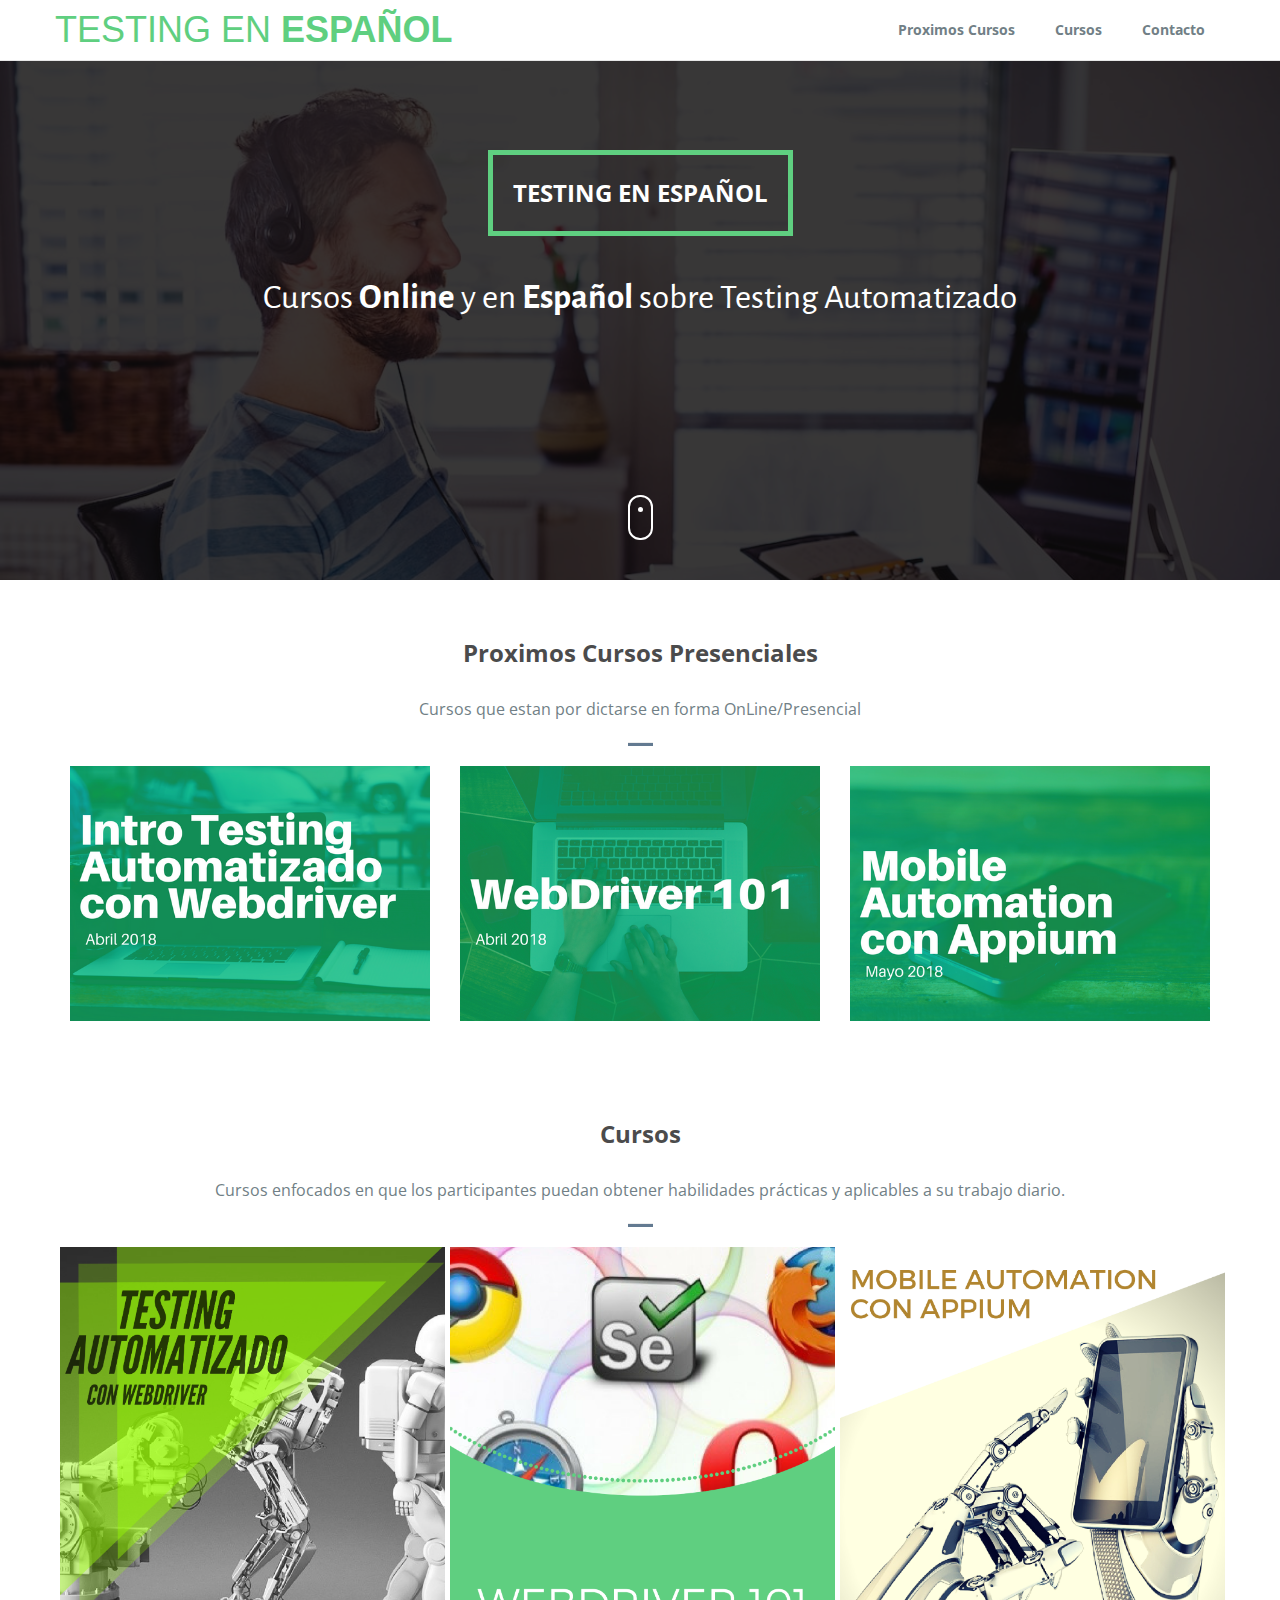
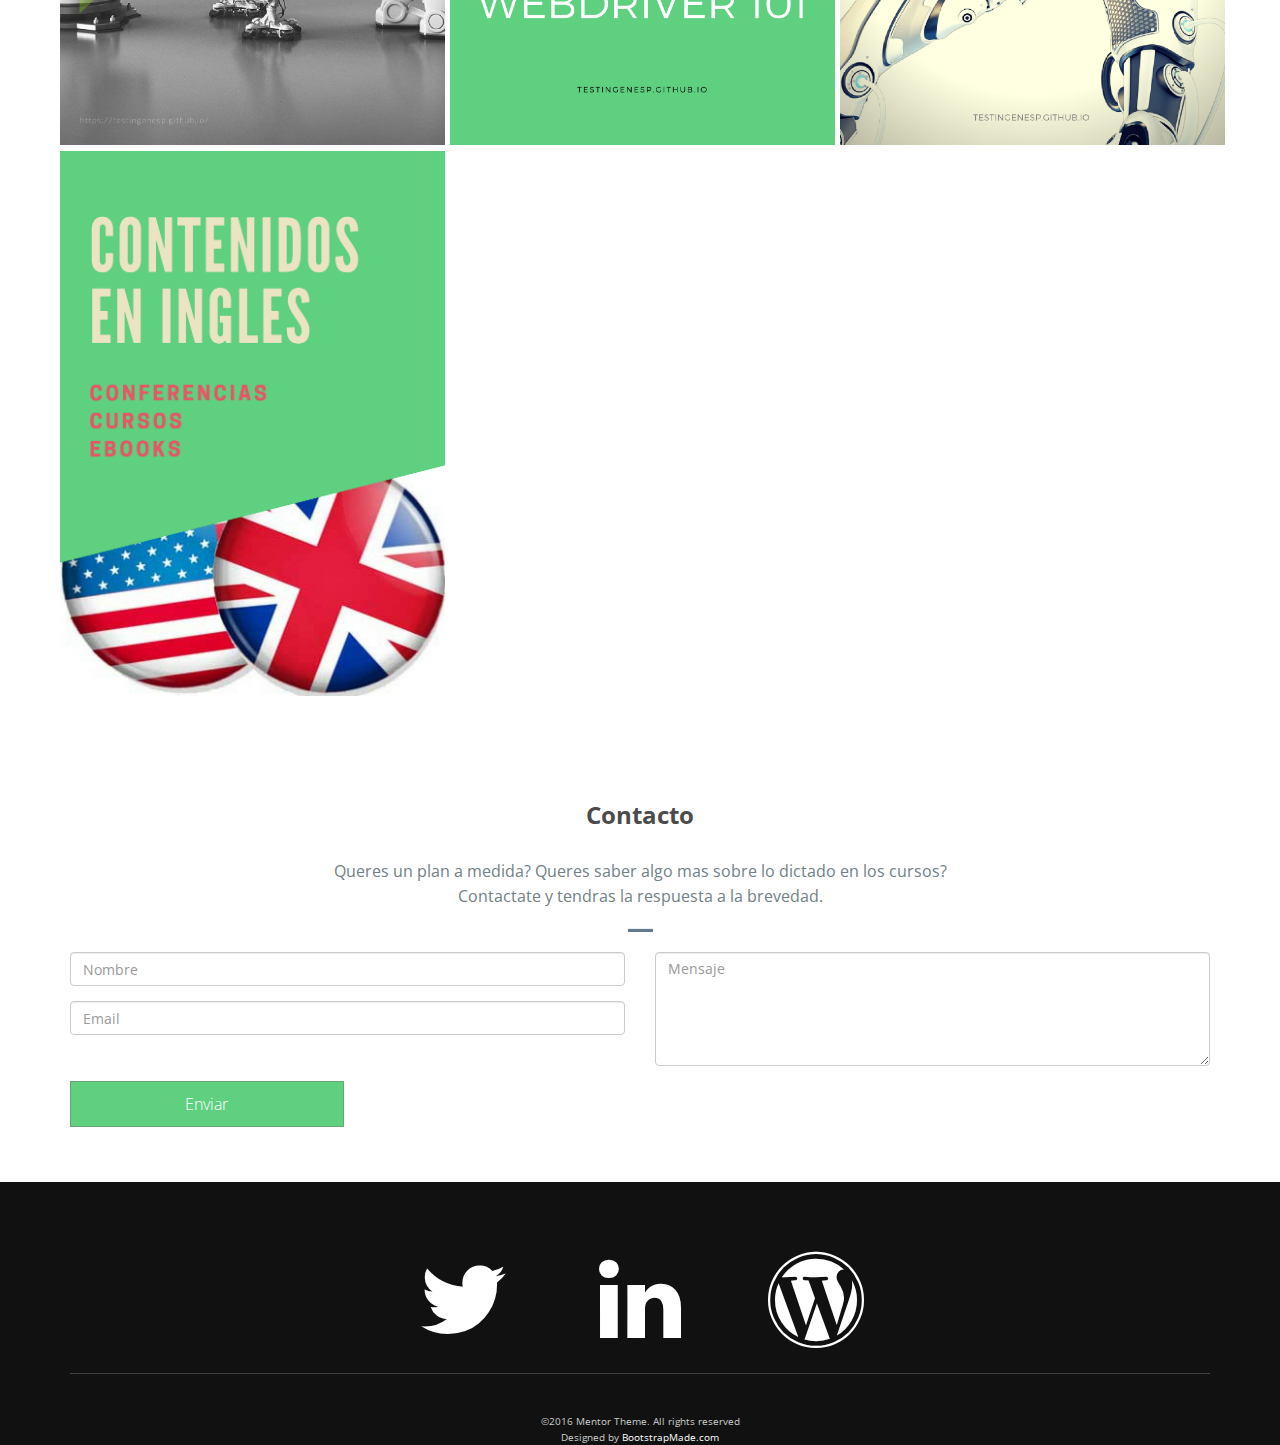
==== index.html @ 6cd5a544 "WebDriver 101 added" ====
<!DOCTYPE html>
<html lang="es">

<head>
  <meta name="google-site-verification" content="mcVKnHAIo16tOdhyBFgtArj7V0JOvT_rJNVkcUyBMS8" />
  <meta charset="utf-8">
  <meta name="viewport" content="width=device-width, initial-scale=1">
  <title>Cursos Testing en Español</title>
  <meta name="description" content="Cursos Testing Automatizado">
  <meta name="keywords" content="automated, testing, automatizado, castellano, webdriver, selenium, java, pyhton, Training, Cursos, tester, software, josepablosarco">

  <link rel="stylesheet" type="text/css" href="https://fonts.googleapis.com/css?family=Open+Sans|Candal|Alegreya+Sans">
  <link rel="stylesheet" type="text/css" href="css/font-awesome.min.css">
  <link rel="stylesheet" type="text/css" href="css/bootstrap.min.css">
  <link rel="stylesheet" type="text/css" href="css/imagehover.min.css">
  <link rel="stylesheet" type="text/css" href="css/style.css">
</head>

<body>
  <!--Navigation bar-->
  <nav class="navbar navbar-default navbar-fixed-top">
    <div class="container">
      <div class="navbar-header">
        <button type="button" class="navbar-toggle" data-toggle="collapse" data-target="#myNavbar">
          <span class="icon-bar"></span>
          <span class="icon-bar"></span>
          <span class="icon-bar"></span>
        </button>
        <a class="navbar-brand" href="index.html"><span>Testing en </span>Español</a>
      </div>
      <div class="collapse navbar-collapse" id="myNavbar">
        <ul class="nav navbar-nav navbar-right">
          <li><a href="#proximos">Proximos Cursos</a></li>
          <li><a href="#cursos">Cursos</a></li>
          <li><a href="#contacto">Contacto</a></li>
        </ul>
      </div>
    </div>
  </nav>
  <!--/ Navigation bar-->
  <!--Banner-->
  <div class="banner">
    <div class="bg-color">
      <div class="container">
        <div class="row">
          <div class="banner-text text-center">
            <div class="text-border">
              <h2 class="text-dec">Testing En Español</h2>
            </div>
            <div class="intro-para text-center quote">
              <p class="big-text">Cursos <b>Online</b> y en <b>Español</b> sobre Testing Automatizado</p>
            </div>
            <a href="#proximos" class="mouse-hover">
              <div class="mouse"></div>
            </a>
          </div>
        </div>
      </div>
    </div>
  </div>
  <!--/ Banner-->
  <!--work-shop-->
  <section id="proximos" class="section-padding">
    <div class="container">
      <div class="row">
        <div class="header-section text-center">
          <h2>Proximos Cursos Presenciales</h2>
          <p>Cursos que estan por dictarse en forma OnLine/Presencial</p>
          <hr class="bottom-line">
        </div>
        <div class="col-md-4 col-sm-6">
            <a href="introduccionTestingAutomatizado.html"><img width="100%" height="100%" src="img/CardIntroduccionTestingAutomatizado.png"></a>
        </div>        
		<div class="col-md-4 col-sm-6">
            <a href="WebDriver101.html"><img width="100%" height="100%" src="img/CardWebDriver101.png"></a>
        </div>        
		<div class="col-md-4 col-sm-6">
            <a href="MobileTesting.html"><img width="100%" height="100%" src="img/CardMobileTesting.png"></a>
        </div>
      </div>
    </div>
  </section>
  <!--/ work-shop-->
  <!--Courses-->
  <section id="cursos" class="section-padding">
    <div class="container">
      <div class="row">
        <div class="header-section text-center">
          <h2>Cursos</h2>
          <p>Cursos enfocados en que los participantes puedan obtener habilidades prácticas y aplicables a su trabajo diario.</p>
          <hr class="bottom-line">
        </div>
      </div>
    </div>
    <div class="container">
      <div class="row">
        <div class="col-md-4 col-sm-6 padleft-right">
          <figure class="imghvr-fold-up">
            <img src="img/IntroTesting.png" class="img-responsive">
            <figcaption>
              <h3>Introduccion Testing Automatizado</h3>
              <p>El curso se centra en aprender los distintos aspectos del testing automatizado.
                <br>Conceptos teóricos, necesarios para entender como y porque aplicarlo.
                <br>Conceptos practicos como aplicar Selenium WebDriver como herramienta de Testing automatizado 
				y poder realizar nuestros primeros tests en Java y Python.</p>
            </figcaption>
            <a href="introduccionTestingAutomatizado.html"></a>
          </figure>
        </div>
        <div class="col-md-4 col-sm-6 padleft-right">
          <figure class="imghvr-fold-up">
            <img src="img/WebDriver101.png" class="img-responsive">
            <figcaption>
              <h3>WebDriver 101</h3>
              <p>Aprende como funciona WebDriver para pruebas automatizadas dentro del proceso de desarrollo de software.<br> 
				Vamos desde lo mas basico como escribir pruebas automatizadas en Selenium WebDriver, incluyendo la localizacion de elementos, la interaccion con ellos y como 
				realizar validaciones. Hasta estrategias avanzadas de localizacion de elementos, armado de un framework e integracion de nuestras pruebas 
				en un modelo de Integracion continua con Jenkins.<br> Aprende a correr las pruebas en tu local y en Saucelabs.<br> Todo en lenguaje Java y Python!</p>
            </figcaption>
            <a href="WebDriver101.html"></a>
          </figure>
        </div>
        <div class="col-md-4 col-sm-6 padleft-right">
          <figure class="imghvr-fold-up">
            <img src="img/MobileTesting.png" class="img-responsive">
            <figcaption>
              <h3>Mobile Automation Con Appium</h3>
              <p>En este curso vas a aprender a utilizar Appium para pruebas automatizadas sobre dispositivos mobiles.<br> 
				<br>Desde aprender a inspeccionar e interactuar con la aplicación, 
				hasta escribir tu primer script de Appium para ejecútarlo localmente y en Sauce Labs.<br> 
				El curso incluye la creacion de un framework basico con Appium y entender cómo funciona Appium para hacer que las pruebas multiplataforma sean manejables y fáciles de llevar a cabo. 
				<br>Todo el curso es en Java.</p>
            </figcaption>
            <a href="MobileTesting.html"></a>
          </figure>
        </div>

        <div class="col-md-4 col-sm-6 padleft-right">
          <figure class="imghvr-fold-up">
            <img src="img/ContenidosEnIngles.png" class="img-responsive">
            <figcaption>
              <h3>Contenidos en Ingles</h3>
              <p>Contenido de conferencias pagas como Automation Guild a precios reducidos. <br>Cursos pagos en Ingles a Precios reducidos. <br>eBooks a precios reducidos. <br><br>Todo ese contenido en Ingles para el cual no te alcanza el dinero, conseguilo aca mas barato.</p>
            </figcaption>
            <a href="#"></a>
          </figure>
        </div>

      </div>
    </div>
  </section>
  <!--/ Courses-->
  <!--Contact-->
  <section id="contacto" class="section-padding">
    <div class="container">
      <div class="row">
        <div class="header-section text-center">
          <h2>Contacto</h2>
          <p>Queres un plan a medida? Queres saber algo mas sobre lo dictado en los cursos?
            <br> Contactate y tendras la respuesta a la brevedad.</p>
          <hr class="bottom-line">
        </div>
        <div id="sendmessage">Your message has been sent. Thank you!</div>
        <div id="errormessage"></div>
            <form method="post" action="https://formspree.io/testingenesp+landing@gmail.com" role="form" class="contactForm">
                <div class="col-md-6 col-sm-6 col-xs-12 left">
                    <div class="form-group">
                        <input type="text" name="name" class="form-control form" id="name" placeholder="Nombre"
                               data-rule="minlen:4" data-msg="Por favor, ingrese al menos 4 caracteres."/>
                        <div class="validation"></div>
                    </div>
                    <div class="form-group">
                        <input type="email" class="form-control" name="_replyto" id="email" placeholder="Email"
                               data-rule="email" data-msg="Por favor, ingrese un email valido. "/>
                        <div class="validation"></div>
                    </div>
                </div>
                <div class="col-md-6 col-sm-6 col-xs-12 right">
                    <div class="form-group">
                        <textarea class="form-control" name="mensaje" rows="5" data-rule="required"
                                  data-msg="Por favor, ingrese su consulta." placeholder="Mensaje"></textarea>
                        <div class="validation"></div>
                    </div>
                </div>
				<input type="hidden" name="_next" value="https://testingenesp.github.io/" />
                <div class="col-xs-12">
                    <!-- Button -->
                    <button type="submit" id="submit" name="submit" value="Send"
                            class="form contact-form-button light-form-button oswald light">Enviar
                    </button>
                </div>
            </form>
      </div>
    </div>
  </section>
  <!--/ Contact-->
  <!--Footer-->
  <footer id="footer" class="footer">
    <div class="container text-center">
      <!-- End newsletter-form -->
      <ul class="social-links">
        <li><a href="https://twitter.com/TestingEnEspa"><i class="fa fa-twitter fa-fw fa-3x"></i></a></li>
        <li><a href="https://www.linkedin.com/in/josepablosarco/"><i class="fa fa-linkedin fa-fw fa-3x"></i></a></li>
        <li><a href="https://josepablosarco.wordpress.com"><i class="fa fa-wordpress fa-fw fa-3x"></i></a></li>
      </ul>
      ©2016 Mentor Theme. All rights reserved
      <div class="credits">
        Designed by <a href="https://bootstrapmade.com/">BootstrapMade.com</a>
      </div>
    </div>
  </footer>
  <!--/ Footer-->

  <script src="js/jquery.min.js"></script>
  <script src="js/jquery.easing.min.js"></script>
  <script src="js/bootstrap.min.js"></script>
  <script src="js/custom.js"></script>
  <script src="contactform/contactform.js"></script>
  <script type="text/javascript">var submitted=false;</script>
  <script type="text/javascript">
$('#gform').on('submit', function(e) {
  $('#gform *').fadeOut(2000);
  $('#gform').prepend('Mensaje Enviado con Exito!');
  });
</script>

</body>

</html>
---- css/imagehover.min.css ----
/*
 * ImageHover.css - http://www.imagehover.io
 */
 [class*=' imghvr-'],[class^=imghvr-]{position:relative;display:inline-block;margin:0;max-width:100%;background-color:#2266a5;color:#fff;overflow:hidden;-webkit-backface-visibility:hidden;backface-visibility:hidden;-moz-osx-font-smoothing:grayscale;-webkit-transform:translateZ(0);transform:translateZ(0)}[class*=' imghvr-']>img,[class^=imghvr-]>img{vertical-align:top;max-width:100%}[class*=' imghvr-'] figcaption,[class^=imghvr-] figcaption{background-color:#135796;padding:30px;position:absolute;top:0;bottom:0;left:0;right:0;color:#fff}[class*=' imghvr-'] figcaption h1,[class*=' imghvr-'] figcaption h2,[class*=' imghvr-'] figcaption h3,[class*=' imghvr-'] figcaption h4,[class*=' imghvr-'] figcaption h5,[class*=' imghvr-'] figcaption h6,[class^=imghvr-] figcaption h1,[class^=imghvr-] figcaption h2,[class^=imghvr-] figcaption h3,[class^=imghvr-] figcaption h4,[class^=imghvr-] figcaption h5,[class^=imghvr-] figcaption h6{color:#fff}[class*=' imghvr-'] a,[class^=imghvr-] a{position:absolute;top:0;bottom:0;left:0;right:0;z-index:1}[class*=' imghvr-'],[class*=' imghvr-'] *,[class*=' imghvr-'] :after,[class*=' imghvr-'] :before,[class*=' imghvr-']:after,[class*=' imghvr-']:before,[class^=imghvr-],[class^=imghvr-] *,[class^=imghvr-] :after,[class^=imghvr-] :before,[class^=imghvr-]:after,[class^=imghvr-]:before{-webkit-box-sizing:border-box;box-sizing:border-box;-webkit-transition:all .35s ease;transition:all .35s ease}[class*=' imghvr-fade'] figcaption,[class*=' imghvr-fade']:hover>img,[class^=imghvr-fade] figcaption,[class^=imghvr-fade]:hover>img{opacity:0}[class*=' imghvr-fade']:hover figcaption,[class^=imghvr-fade]:hover figcaption{opacity:1}[class*=' imghvr-fade']:hover figcaption,[class*=' imghvr-fade']:hover>img,[class^=imghvr-fade]:hover figcaption,[class^=imghvr-fade]:hover>img{-webkit-transform:translate(0,0);transform:translate(0,0)}.imghvr-fade-in-up figcaption{-webkit-transform:translate(0,15%);transform:translate(0,15%)}.imghvr-fade-in-down figcaption{-webkit-transform:translate(0,-15%);transform:translate(0,-15%)}.imghvr-fade-in-left figcaption{-webkit-transform:translate(-15%,0);transform:translate(-15%,0)}.imghvr-fade-in-right figcaption{-webkit-transform:translate(15%,0);transform:translate(15%,0)}[class*=' imghvr-push-']:hover figcaption,[class^=imghvr-push-]:hover figcaption{-webkit-transform:translate(0,0);transform:translate(0,0)}.imghvr-push-up figcaption{-webkit-transform:translateY(100%);transform:translateY(100%)}.imghvr-push-down figcaption,.imghvr-push-up:hover>img{-webkit-transform:translateY(-100%);transform:translateY(-100%)}.imghvr-push-down:hover>img{-webkit-transform:translateY(100%);transform:translateY(100%)}.imghvr-push-left figcaption{-webkit-transform:translateX(100%);transform:translateX(100%)}.imghvr-push-left:hover>img,.imghvr-push-right figcaption{-webkit-transform:translateX(-100%);transform:translateX(-100%)}.imghvr-push-right:hover>img{-webkit-transform:translateX(100%);transform:translateX(100%)}[class*=' imghvr-slide-']:hover figcaption,[class^=imghvr-slide-]:hover figcaption{-webkit-transform:translate(0,0);transform:translate(0,0)}.imghvr-slide-up figcaption{-webkit-transform:translateY(100%);transform:translateY(100%)}.imghvr-slide-down figcaption{-webkit-transform:translateY(-100%);transform:translateY(-100%)}.imghvr-slide-left figcaption{-webkit-transform:translateX(100%);transform:translateX(100%)}.imghvr-slide-right figcaption{-webkit-transform:translateX(-100%);transform:translateX(-100%)}.imghvr-slide-top-left figcaption{-webkit-transform:translate(-100%,-100%);transform:translate(-100%,-100%)}.imghvr-slide-top-right figcaption{-webkit-transform:translate(100%,-100%);transform:translate(100%,-100%)}.imghvr-slide-bottom-left figcaption{-webkit-transform:translate(-100%,100%);transform:translate(-100%,100%)}.imghvr-slide-bottom-right figcaption{-webkit-transform:translate(100%,100%);transform:translate(100%,100%)}[class*=' imghvr-reveal-']:before,[class^=imghvr-reveal-]:before{position:absolute;top:0;bottom:0;left:0;right:0;content:'';background-color:#135796}[class*=' imghvr-reveal-'] figcaption,[class^=imghvr-reveal-] figcaption{opacity:0}[class*=' imghvr-reveal-']:hover:before,[class^=imghvr-reveal-]:hover:before{-webkit-transform:translate(0,0);transform:translate(0,0)}[class*=' imghvr-reveal-']:hover figcaption,[class^=imghvr-reveal-]:hover figcaption{opacity:1;-webkit-transition-delay:.21s;transition-delay:.21s}.imghvr-reveal-up:before{-webkit-transform:translateY(100%);transform:translateY(100%)}.imghvr-reveal-down:before{-webkit-transform:translateY(-100%);transform:translateY(-100%)}.imghvr-reveal-left:before{-webkit-transform:translateX(100%);transform:translateX(100%)}.imghvr-reveal-right:before{-webkit-transform:translateX(-100%);transform:translateX(-100%)}.imghvr-reveal-top-left:before{-webkit-transform:translate(-100%,-100%);transform:translate(-100%,-100%)}.imghvr-reveal-top-right:before{-webkit-transform:translate(100%,-100%);transform:translate(100%,-100%)}.imghvr-reveal-bottom-left:before{-webkit-transform:translate(-100%,100%);transform:translate(-100%,100%)}.imghvr-reveal-bottom-right:before{-webkit-transform:translate(100%,100%);transform:translate(100%,100%)}[class*=' imghvr-hinge-'],[class^=imghvr-hinge-]{-webkit-perspective:50em;perspective:50em}[class*=' imghvr-hinge-'] figcaption,[class^=imghvr-hinge-] figcaption{opacity:0;z-index:1}[class*=' imghvr-hinge-']:hover img,[class^=imghvr-hinge-]:hover img{opacity:0}[class*=' imghvr-hinge-']:hover figcaption,[class^=imghvr-hinge-]:hover figcaption{opacity:1;-webkit-transition-delay:.21s;transition-delay:.21s}.imghvr-hinge-up img{-webkit-transform-origin:50% 0;-ms-transform-origin:50% 0;transform-origin:50% 0}.imghvr-hinge-up figcaption{-webkit-transform:rotateX(90deg);transform:rotateX(90deg);-webkit-transform-origin:50% 100%;-ms-transform-origin:50% 100%;transform-origin:50% 100%}.imghvr-hinge-up:hover>img{-webkit-transform:rotateX(-90deg);transform:rotateX(-90deg)}.imghvr-hinge-up:hover figcaption{-webkit-transform:rotateX(0);transform:rotateX(0)}.imghvr-hinge-down img{-webkit-transform-origin:50% 100%;-ms-transform-origin:50% 100%;transform-origin:50% 100%}.imghvr-hinge-down figcaption{-webkit-transform:rotateX(-90deg);transform:rotateX(-90deg);-webkit-transform-origin:50% -50%;-ms-transform-origin:50% -50%;transform-origin:50% -50%}.imghvr-hinge-down:hover>img{-webkit-transform:rotateX(90deg);transform:rotateX(90deg);opacity:0}.imghvr-hinge-down:hover figcaption{-webkit-transform:rotateX(0);transform:rotateX(0)}.imghvr-hinge-left img{-webkit-transform-origin:0 50%;-ms-transform-origin:0 50%;transform-origin:0 50%}.imghvr-hinge-left figcaption{-webkit-transform:rotateY(-90deg);transform:rotateY(-90deg);-webkit-transform-origin:100% 50%;-ms-transform-origin:100% 50%;transform-origin:100% 50%}.imghvr-hinge-left:hover>img{-webkit-transform:rotateY(90deg);transform:rotateY(90deg)}.imghvr-hinge-left:hover figcaption{-webkit-transform:rotateY(0);transform:rotateY(0)}.imghvr-hinge-right img{-webkit-transform-origin:100% 50%;-ms-transform-origin:100% 50%;transform-origin:100% 50%}.imghvr-hinge-right figcaption{-webkit-transform:rotateY(90deg);transform:rotateY(90deg);-webkit-transform-origin:0 50%;-ms-transform-origin:0 50%;transform-origin:0 50%}.imghvr-hinge-right:hover>img{-webkit-transform:rotateY(-90deg);transform:rotateY(-90deg)}.imghvr-hinge-right:hover figcaption{-webkit-transform:rotateY(0);transform:rotateY(0)}[class*=' imghvr-flip-'],[class^=imghvr-flip-]{-webkit-perspective:50em;perspective:50em}[class*=' imghvr-flip-'] img,[class^=imghvr-flip-] img{backface-visibility:hidden}[class*=' imghvr-flip-'] figcaption,[class*=' imghvr-flip-']:hover>img,[class^=imghvr-flip-] figcaption,[class^=imghvr-flip-]:hover>img{opacity:0}[class*=' imghvr-flip-']:hover figcaption,[class^=imghvr-flip-]:hover figcaption{opacity:1;-webkit-transition-delay:.13999999999999999s;transition-delay:.13999999999999999s}.imghvr-flip-horiz figcaption{-webkit-transform:rotateX(90deg);transform:rotateX(90deg);-webkit-transform-origin:0 50%;-ms-transform-origin:0 50%;transform-origin:0 50%}.imghvr-flip-horiz:hover img{-webkit-transform:rotateX(-180deg);transform:rotateX(-180deg)}.imghvr-flip-horiz:hover figcaption{-webkit-transform:rotateX(0);transform:rotateX(0)}.imghvr-flip-vert figcaption{-webkit-transform:rotateY(90deg);transform:rotateY(90deg);-webkit-transform-origin:50% 0;-ms-transform-origin:50% 0;transform-origin:50% 0}.imghvr-flip-vert:hover>img{-webkit-transform:rotateY(-180deg);transform:rotateY(-180deg)}.imghvr-flip-vert:hover figcaption{-webkit-transform:rotateY(0);transform:rotateY(0)}.imghvr-flip-diag-1 figcaption{-webkit-transform:rotate3d(1,-1,0,100deg);transform:rotate3d(1,-1,0,100deg)}.imghvr-flip-diag-1:hover>img{-webkit-transform:rotate3d(-1,1,0,100deg);transform:rotate3d(-1,1,0,100deg)}.imghvr-flip-diag-1:hover figcaption{-webkit-transform:rotate3d(0,0,0,0deg);transform:rotate3d(0,0,0,0deg)}.imghvr-flip-diag-2 figcaption{-webkit-transform:rotate3d(1,1,0,100deg);transform:rotate3d(1,1,0,100deg)}.imghvr-flip-diag-2:hover>img{-webkit-transform:rotate3d(-1,-1,0,100deg);transform:rotate3d(-1,-1,0,100deg)}.imghvr-flip-diag-2:hover figcaption{-webkit-transform:rotate3d(0,0,0,0deg);transform:rotate3d(0,0,0,0deg)}[class*=' imghvr-shutter-out-']:before,[class^=imghvr-shutter-out-]:before{background:#135796;position:absolute;content:'';-webkit-transition-delay:105ms;transition-delay:105ms}[class*=' imghvr-shutter-out-'] figcaption,[class^=imghvr-shutter-out-] figcaption{opacity:0;-webkit-transition-delay:0s;transition-delay:0s}[class*=' imghvr-shutter-out-']:hover:before,[class^=imghvr-shutter-out-]:hover:before{-webkit-transition-delay:0s;transition-delay:0s}[class*=' imghvr-shutter-out-']:hover figcaption,[class^=imghvr-shutter-out-]:hover figcaption{opacity:1;-webkit-transition-delay:105ms;transition-delay:105ms}.imghvr-shutter-out-horiz:before{left:50%;right:50%;top:0;bottom:0}.imghvr-shutter-out-horiz:hover:before{left:0;right:0}.imghvr-shutter-out-vert:before{top:50%;bottom:50%;left:0;right:0}.imghvr-shutter-out-vert:hover:before{top:0;bottom:0}.imghvr-shutter-out-diag-1:before{top:50%;bottom:50%;left:-35%;right:-35%;-webkit-transform:rotate(45deg);transform:rotate(45deg)}.imghvr-shutter-out-diag-1:hover:before{top:-35%;bottom:-35%}.imghvr-shutter-out-diag-2:before{top:50%;bottom:50%;left:-35%;right:-35%;-webkit-transform:rotate(-45deg);transform:rotate(-45deg)}.imghvr-shutter-out-diag-2:hover:before{top:-35%;bottom:-35%}[class*=' imghvr-shutter-in-']:after,[class*=' imghvr-shutter-in-']:before,[class^=imghvr-shutter-in-]:after,[class^=imghvr-shutter-in-]:before{background:#135796;position:absolute;content:''}[class*=' imghvr-shutter-in-']:after,[class^=imghvr-shutter-in-]:after{top:0;left:0}[class*=' imghvr-shutter-in-']:before,[class^=imghvr-shutter-in-]:before{right:0;bottom:0}[class*=' imghvr-shutter-in-'] figcaption,[class^=imghvr-shutter-in-] figcaption{opacity:0;z-index:1}[class*=' imghvr-shutter-in-']:hover figcaption,[class^=imghvr-shutter-in-]:hover figcaption{opacity:1;-webkit-transition-delay:.21s;transition-delay:.21s}.imghvr-shutter-in-horiz:after,.imghvr-shutter-in-horiz:before{width:0;height:100%}.imghvr-shutter-in-horiz:hover:after,.imghvr-shutter-in-horiz:hover:before{width:50%}.imghvr-shutter-in-vert:after,.imghvr-shutter-in-vert:before{height:0;width:100%}.imghvr-shutter-in-vert:hover:after,.imghvr-shutter-in-vert:hover:before{height:50%}.imghvr-shutter-in-out-horiz:after,.imghvr-shutter-in-out-horiz:before{width:0;height:100%}.imghvr-shutter-in-out-horiz:hover:after,.imghvr-shutter-in-out-horiz:hover:before{width:100%;opacity:.75}.imghvr-shutter-in-out-vert:after,.imghvr-shutter-in-out-vert:before{height:0;width:100%}.imghvr-shutter-in-out-vert:hover:after,.imghvr-shutter-in-out-vert:hover:before{height:100%;opacity:.75}.imghvr-shutter-in-out-diag-1:after,.imghvr-shutter-in-out-diag-1:before{width:200%;height:200%;-webkit-transition:all .6s ease;transition:all .6s ease;opacity:.75}.imghvr-shutter-in-out-diag-1:after{-webkit-transform:skew(-45deg) translateX(-150%);transform:skew(-45deg) translateX(-150%)}.imghvr-shutter-in-out-diag-1:before{-webkit-transform:skew(-45deg) translateX(150%);transform:skew(-45deg) translateX(150%)}.imghvr-shutter-in-out-diag-1:hover:after{-webkit-transform:skew(-45deg) translateX(-50%);transform:skew(-45deg) translateX(-50%)}.imghvr-shutter-in-out-diag-1:hover:before{-webkit-transform:skew(-45deg) translateX(50%);transform:skew(-45deg) translateX(50%)}.imghvr-shutter-in-out-diag-2:after,.imghvr-shutter-in-out-diag-2:before{width:200%;height:200%;-webkit-transition:all .6s ease;transition:all .6s ease;opacity:.75}.imghvr-shutter-in-out-diag-2:after{-webkit-transform:skew(45deg) translateX(-100%);transform:skew(45deg) translateX(-100%)}.imghvr-shutter-in-out-diag-2:before{-webkit-transform:skew(45deg) translateX(100%);transform:skew(45deg) translateX(100%)}.imghvr-shutter-in-out-diag-2:hover:after,.imghvr-shutter-in-out-diag-2:hover:before{-webkit-transform:skew(45deg) translateX(0);transform:skew(45deg) translateX(0)}[class*=' imghvr-fold'],[class^=imghvr-fold]{-webkit-perspective:50em;perspective:50em}[class*=' imghvr-fold'] img,[class^=imghvr-fold] img{-webkit-transform-origin:50% 0;-ms-transform-origin:50% 0;transform-origin:50% 0}[class*=' imghvr-fold'] figcaption,[class^=imghvr-fold] figcaption{z-index:1;opacity:0}[class*=' imghvr-fold']:hover>img,[class^=imghvr-fold]:hover>img{opacity:0;-webkit-transition-delay:0;transition-delay:0}[class*=' imghvr-fold']:hover figcaption,[class^=imghvr-fold]:hover figcaption{-webkit-transform:rotateX(0) translate3d(0,0,0) scale(1);transform:rotateX(0) translate3d(0,0,0) scale(1);opacity:1;-webkit-transition-delay:.21s;transition-delay:.21s}.imghvr-fold-up>img{-webkit-transform-origin:50% 0;-ms-transform-origin:50% 0;transform-origin:50% 0}.imghvr-fold-up figcaption{-webkit-transform:rotateX(-90deg) translate3d(0,-50%,0) scale(.6);transform:rotateX(-90deg) translate3d(0,-50%,0) scale(.6);-webkit-transform-origin:50% 100%;-ms-transform-origin:50% 100%;transform-origin:50% 100%}.imghvr-fold-up:hover>img{-webkit-transform:rotateX(90deg) scale(.6) translateY(50%);transform:rotateX(90deg) scale(.6) translateY(50%)}.imghvr-fold-down>img{-webkit-transform-origin:50% 100%;-ms-transform-origin:50% 100%;transform-origin:50% 100%}.imghvr-fold-down figcaption{-webkit-transform:rotateX(90deg) translate3d(0,50%,0) scale(.6);transform:rotateX(90deg) translate3d(0,50%,0) scale(.6);-webkit-transform-origin:50% 0;-ms-transform-origin:50% 0;transform-origin:50% 0}.imghvr-fold-down:hover>img{-webkit-transform:rotateX(-90deg) scale(.6) translateY(-50%);transform:rotateX(-90deg) scale(.6) translateY(-50%)}.imghvr-fold-left>img{-webkit-transform-origin:0 50%;-ms-transform-origin:0 50%;transform-origin:0 50%}.imghvr-fold-left figcaption{-webkit-transform:rotateY(90deg) translate3d(-50%,0,0) scale(.6);transform:rotateY(90deg) translate3d(-50%,0,0) scale(.6);-webkit-transform-origin:100% 50%;-ms-transform-origin:100% 50%;transform-origin:100% 50%}.imghvr-fold-left:hover>img{-webkit-transform:rotateY(-90deg) scale(.6) translateX(50%);transform:rotateY(-90deg) scale(.6) translateX(50%)}.imghvr-fold-right{-webkit-perspective:50em;perspective:50em}.imghvr-fold-right>img{-webkit-transform-origin:100% 50%;-ms-transform-origin:100% 50%;transform-origin:100% 50%}.imghvr-fold-right figcaption{-webkit-transform:rotateY(-90deg) translate3d(50%,0,0) scale(.6);transform:rotateY(-90deg) translate3d(50%,0,0) scale(.6);-webkit-transform-origin:0 50%;-ms-transform-origin:0 50%;transform-origin:0 50%}.imghvr-fold-right:hover>img{-webkit-transform:rotateY(90deg) scale(.6) translateX(-50%);transform:rotateY(90deg) scale(.6) translateX(-50%)}.imghvr-zoom-in figcaption{opacity:0;-webkit-transform:scale(.5);transform:scale(.5)}.imghvr-zoom-in:hover figcaption{-webkit-transform:scale(1);transform:scale(1);opacity:1}[class*=' imghvr-zoom-out'] figcaption,[class^=imghvr-zoom-out] figcaption{-webkit-transform:scale(.5);transform:scale(.5);-webkit-transform-origin:50% 50%;-ms-transform-origin:50% 50%;transform-origin:50% 50%;opacity:0}[class*=' imghvr-zoom-out'].hover figcaption,[class*=' imghvr-zoom-out']:hover figcaption,[class^=imghvr-zoom-out].hover figcaption,[class^=imghvr-zoom-out]:hover figcaption{-webkit-transform:scale(1);transform:scale(1);opacity:1;-webkit-transition-delay:.35s;transition-delay:.35s}.imghvr-zoom-out:hover>img{-webkit-transform:scale(.5);transform:scale(.5);opacity:0}.imghvr-zoom-out-up.hover>img,.imghvr-zoom-out-up:hover>img{-webkit-animation:imghvr-zoom-out-up .40249999999999997s linear;animation:imghvr-zoom-out-up .40249999999999997s linear;-webkit-animation-iteration-count:1;animation-iteration-count:1;-webkit-animation-fill-mode:forwards;animation-fill-mode:forwards}@-webkit-keyframes imghvr-zoom-out-up{50%{-webkit-transform:scale(.8) translateY(0);transform:scale(.8) translateY(0);opacity:.5}100%{-webkit-transform:scale(.8) translateY(-150%);transform:scale(.8) translateY(-150%);opacity:.5}}@keyframes imghvr-zoom-out-up{50%{-webkit-transform:scale(.8) translateY(0);transform:scale(.8) translateY(0);opacity:.5}100%{-webkit-transform:scale(.8) translateY(-150%);transform:scale(.8) translateY(-150%);opacity:.5}}.imghvr-zoom-out-down.hover>img,.imghvr-zoom-out-down:hover>img{-webkit-animation:imghvr-zoom-out-down .40249999999999997s linear;animation:imghvr-zoom-out-down .40249999999999997s linear;-webkit-animation-iteration-count:1;animation-iteration-count:1;-webkit-animation-fill-mode:forwards;animation-fill-mode:forwards}@-webkit-keyframes imghvr-zoom-out-down{50%{-webkit-transform:scale(.8) translateY(0);transform:scale(.8) translateY(0);opacity:.5}100%{-webkit-transform:scale(.8) translateY(150%);transform:scale(.8) translateY(150%);opacity:.5}}@keyframes imghvr-zoom-out-down{50%{-webkit-transform:scale(.8) translateY(0);transform:scale(.8) translateY(0);opacity:.5}100%{-webkit-transform:scale(.8) translateY(150%);transform:scale(.8) translateY(150%);opacity:.5}}.imghvr-zoom-out-left.hover>img,.imghvr-zoom-out-left:hover>img{-webkit-animation:imghvr-zoom-out-left .40249999999999997s linear;animation:imghvr-zoom-out-left .40249999999999997s linear;-webkit-animation-iteration-count:1;animation-iteration-count:1;-webkit-animation-fill-mode:forwards;animation-fill-mode:forwards}@-webkit-keyframes imghvr-zoom-out-left{50%{-webkit-transform:scale(.8) translateX(0);transform:scale(.8) translateX(0);opacity:.5}100%{-webkit-transform:scale(.8) translateX(-150%);transform:scale(.8) translateX(-150%);opacity:.5}}@keyframes imghvr-zoom-out-left{50%{-webkit-transform:scale(.8) translateX(0);transform:scale(.8) translateX(0);opacity:.5}100%{-webkit-transform:scale(.8) translateX(-150%);transform:scale(.8) translateX(-150%);opacity:.5}}.imghvr-zoom-out-right.hover>img,.imghvr-zoom-out-right:hover>img{-webkit-animation:imghvr-zoom-out-right .40249999999999997s linear;animation:imghvr-zoom-out-right .40249999999999997s linear;-webkit-animation-iteration-count:1;animation-iteration-count:1;-webkit-animation-fill-mode:forwards;animation-fill-mode:forwards}@-webkit-keyframes imghvr-zoom-out-right{50%{-webkit-transform:scale(.8) translateX(0);transform:scale(.8) translateX(0);opacity:.5}100%{-webkit-transform:scale(.8) translateX(150%);transform:scale(.8) translateX(150%);opacity:.5}}@keyframes imghvr-zoom-out-right{50%{-webkit-transform:scale(.8) translateX(0);transform:scale(.8) translateX(0);opacity:.5}100%{-webkit-transform:scale(.8) translateX(150%);transform:scale(.8) translateX(150%);opacity:.5}}.imghvr-zoom-out-flip-horiz{-webkit-perspective:50em;perspective:50em}.imghvr-zoom-out-flip-horiz figcaption{opacity:0;-webkit-transform:rotateX(90deg) translateY(-100%) scale(.5);transform:rotateX(90deg) translateY(-100%) scale(.5)}.imghvr-zoom-out-flip-horiz.hover>img,.imghvr-zoom-out-flip-horiz:hover>img{-webkit-transform:rotateX(-100deg) translateY(50%) scale(.5);transform:rotateX(-100deg) translateY(50%) scale(.5);opacity:0;-webkit-transition-delay:0;transition-delay:0}.imghvr-zoom-out-flip-horiz.hover figcaption,.imghvr-zoom-out-flip-horiz:hover figcaption{-webkit-transform:rotateX(0) translateY(0) scale(1);transform:rotateX(0) translateY(0) scale(1);opacity:1;-webkit-transition-delay:.35s;transition-delay:.35s}.imghvr-zoom-out-flip-vert{-webkit-perspective:50em;perspective:50em}.imghvr-zoom-out-flip-vert figcaption{opacity:0;-webkit-transform:rotateY(90deg) translate(50%,0) scale(.5);transform:rotateY(90deg) translate(50%,0) scale(.5)}.imghvr-zoom-out-flip-vert.hover>img,.imghvr-zoom-out-flip-vert:hover>img{-webkit-transform:rotateY(-100deg) translateX(50%) scale(.5);transform:rotateY(-100deg) translateX(50%) scale(.5);opacity:0;-webkit-transition-delay:0;transition-delay:0}.imghvr-zoom-out-flip-vert.hover figcaption,.imghvr-zoom-out-flip-vert:hover figcaption{-webkit-transform:rotateY(0) translate(0,0) scale(1);transform:rotateY(0) translate(0,0) scale(1);opacity:1;-webkit-transition-delay:.35s;transition-delay:.35s}.imghvr-blur figcaption{opacity:0}.imghvr-blur:hover>img{-webkit-filter:blur(30px);filter:blur(30px);-webkit-transform:scale(1.2);transform:scale(1.2);opacity:0}.imghvr-blur:hover figcaption{opacity:1;-webkit-transition-delay:.21s;transition-delay:.21s}
---- css/style.css ----
/*
    Theme Name: Mentor
    Theme URL: https://bootstrapmade.com/mentor-free-education-bootstrap-theme/
    Author: BootstrapMade.com
    Author URL: https://bootstrapmade.com
*/

body {
	font-size: 15px;
    line-height: 1.52;
    color: #717f86;
    font-size: 16px;
	font-family: 'Open Sans', sans-serif;
    font-weight: 400;
}
ol, ul {
	list-style: none;
}
blockquote, q {
	quotes: none;
}
blockquote:before, blockquote:after,
q:before, q:after {
	content: '';
	content: none;
}
table {
	border-collapse: collapse;
	border-spacing: 0;
}
.section-padding{
	padding: 40px 0px;
}
h1, h2, h3, h4, h5, h6{
    font-family: Open Sans, sans-serif;
    font-weight: 700;
    color: #4B4B4C;
}
a{
    color: #5fcf80;
}
a:hover, a:focus{
    color: #5fcf80;
}
/***********************************
Navigation bar
************************************/
.navbar-default .navbar-brand {
    color: #5FCF80;
}
.navbar-default {
    background-color: #ffffff;
}
.course-text{
    padding: 84px;
}
.navbar-default .navbar-nav > li > a {
    color: #717f86;
    font-size: 14px;
    font-weight: 700;
}
.navbar-nav > li > a{
	padding: 0px;
	margin: 10px 5px;
	padding: 10px 15px;
}
.navbar-default .navbar-nav > li > a:focus, .navbar-default .navbar-nav > li > a:hover
{
	color: #5FCF80;
}

.navbar-nav .active a{
    background: none !important;
    color: #5FCF80 !important;
    outline: none;
}

.btn-trial a{
	background-color: #5FCF80;
	border-radius: 25px;
	color: #ffffff !important;
	border: 1px solid #5FCF80;
}
.btn-trial a:hover, .btn-trial a:focus{
	border: 1px solid #5FCF80;
	background-color: #fff;
	color: #5FCF80 !important;
}
.navbar-default .navbar-brand {
    font-family: 'Dosis', sans-serif !important;
    font-weight: 700;
    text-transform: uppercase;
    padding: 0px;
    height: inherit;
    font-size: 36px;
    margin: 20px 0px;
}
.navbar-default .navbar-brand span{
	font-weight: 100 !important;
}
.navbar {
    margin-bottom: 0px;
}
.padding-zero{
	padding: 0px;
}
.mart20{
	margin-top: 20px;
}
/***********************************
Banner
************************************/
.banner{
	background: url('../img/background.jpg') no-repeat center top;
    background-size: cover;
	min-height: 580px;
    position: relative;
}
.bg-color{
	background-color: RGBA(12, 11, 11, 0.82);
	min-height: 580px;
}
.text-dec{
	font-size: 24px;
	padding: 10px 20px;
    margin: 15px 0;
	text-transform: uppercase;
    color: #fff;
}
.text-border{
	border: 5px solid #5FCF80;
	display: inline-block;
	margin-top: 150px;
}
.intro-para{
	font-family: 'Alegreya Sans', sans-serif;
	font-size: 45px;
	color: #fff;
	margin-top: 30px;
}
.quote .btn{
    background-color: 
}
.modal-dialog {
    width: 600px;
    margin: 150px auto;
}
.mouse {
    width: 25px;
    height: 45px;
    border: 2px solid #fff;
    position: absolute;
    bottom: 40px;
    left: 50%;
    margin-left: -12.5px;
    border-radius: 12px;
}
@-webkit-keyframes rotateplane {
    0%   {top:10px;}
    25%  {top:14px;}
    50%  {top:19px;}
    75%  {top:24px;}
    100% {top:28px;}
}
@-moz-keyframes rotateplane {
    0%   {top:10px;}
    25%  {top:14px;}
    50%  {top:19px;}
    75%  {top:24px;}
    100% {top:28px;}
}
@-o-keyframes rotateplane {
    0%   {top:10px;}
    25%  {top:14px;}
    50%  {top:19px;}
    75%  {top:24px;}
    100% {top:28px;}
}
.mouse::after {
    content: "";
    position: absolute;
    height: 5px;
    width: 5px;
    background-color: #fff;
    border-radius: 100%;
    left: 50%;
    top:10px;
    margin-left: -2.5px;
    transition:all 0.3s ease-in;
 
     -webkit-animation-name: rotateplane; /* Chrome, Safari, Opera */
    -webkit-animation-duration: 2s; /* Chrome, Safari, Opera */
    animation-name: rotateplane;
    animation-duration: 2s;
    animation-iteration-count: infinite;
}
.modal-content h4 {
    font-size: 1.5em;
    font-weight: 700;
}
.login-box-body {
    padding: 15px 30px;
}
.login-box-msg, .register-box-msg {
    margin: 0px;
    text-align: center;
    padding: 0px 20px 20px;
}
.modal-sm {
    width: 400px;
}
.padleft-right{
    padding-left: 5px;
    padding-right: 0px;
}
.big-text{
    font-size: 35px;
}
.small-text{
    font-size: 16px;
}
.quote .btn{
    background-color: #5fcf80;
    color: #fff;
    -webkit-transition: all 0.3s ease-in-out;
  -moz-transition: all 0.3s ease-in-out;
  transition: all 0.3s ease-in-out;
  margin-top: 10px;
}
.quote .btn:hover, .quote .btn:focus{
    background-color: #fff;
    color: #5fcf80;
    border-color: #fff;
     -webkit-transition: all 0.3s ease-in-out;
  -moz-transition: all 0.3s ease-in-out;
  transition: all 0.3s ease-in-out;
}
/***********************************
Features
************************************/
h2{
	font-size: 24px;
	padding-bottom: 15px;
}
.bottom-line{
	width: 25px;
	height: 3px;
	background-color: rgb(99, 122, 145);
}
.fea{
	margin-top: 25px;
}
.fea-img {
  width: 20%;
}
.heading {
    width: 80%;
}
.fea i {
    font-size: 39px;
    color: #5FCF80;
    margin-top: 7px;
}
.heading h4 {
    font-size: 17px;
    line-height: 1.25;
    font-weight: 700;
    color: #000;
    margin: 10px 0px;
    text-align: left;
}
.heading p {
  text-align: left;
}
/***********************************
 Organisations
************************************/
#organisations{
    background-color: rgb(247, 247, 247);
}
.orga-stru
{
    background-color: #5FCF80;
    width: 109px;
    height: auto;
    padding: 10px 10px 25px 10px;
    text-align: center;
    border-radius: 0px 80px 99px 99px;
    -moz-border-radius: 0px 80px 99px 99px;
    -webkit-border-radius: 0px 80px 99px 99px;
    -o-border-radius: 0px 80px 99px 99px;
}
.orga-stru h3 {
    font-size: 36px;
    color: white;
    font-weight: bold;
}
.orga-stru p {
    font-size: 14px;
    color: white;
    font-weight: normal;
    line-height: 20px;
    padding-top: 15px;
}
.orga-stru i
{
    font-size: 100px;
    margin-top: 35px;
    color: rgb(255, 255, 255);
}
h3.det-txt {
    font-size: 40px;
    font-weight: bold;
    text-transform: uppercase;
}
h4.sm-txt {
    color: #5FCF80;
    font-size: 24px;
}
p.det-p {
    padding: 40px 0px;
}
#pricing{
    background: rgb(247, 247, 247);
}
/***********************************
Cta
************************************/
#cta-2{
    padding: 140px 0;
}
.cta-2-txt {
    font-size: 24px;
    padding-bottom: 15px;
    text-align: center;
    margin: 0 auto;
    line-height: 34px !important;
}
.cta-2-form input[type="email"] {
    border: 0px solid #CCC;
    padding: 13px 40px;
    font-size: 18px;
    color: #2b5d83;
    font-weight: 100;
    min-width: 280px;
    margin-left: -4px;
    margin-bottom: 2px;
    border: 1px solid #5fcf80;
    background-color: rgb(247, 247, 247);
    border-radius: 30px 0px 0px 30px;
}
.cta-2-form-submit-btn {
    font-size: 18px;
    text-transform: capitalize;
    color: #fff;
    background-color: #5fcf80;
    border: 2px solid #fff;
    padding: 14px 30px;
    margin-left: -4px;
    transition: all 0.3s;
    -moz-transition: all 0.3s;
    -webkit-transition: all 0.3s;
    -o-transition: all 0.3s;
    border-width: 1px 1px 1px 0px;
    border-radius: 0px 30px 30px 0px;
}

#bootstrap-overrides{
    margin: auto;
    width: 50%;
    padding: 10px;
}

/***********************************
Work Shop
************************************/
#work-shop {
    background-color: rgb(247, 247, 247);
}
.service-box{
    background: #fff;
    padding: 60px 30px 80px;
    box-shadow: 0px 0px 1px 1px rgba(0,0,0,0.1);
}
.icon-box i {
    color: #5FCF80;
    font-size: 65px;
}
.ser-text {
    font-size: 24px;
}
.icon-box, .icon-text {
    padding: 20px 0px 0px;
}
/***********************************
Mentor Team
************************************/
.pm-staff-profile-image{
  width: 150px;
  height: 150px;
  background-color: #C6C6C6;
  border-radius: 50%;
  display: inline-block;
}
.pm-staff-profile-details {
    padding: 20px 20px;
}
.pm-staff-profile-name {
    font-size: 24px;
    text-transform: capitalize;
    color: #2b5d83;
}
.pm-staff-profile-title {
    text-transform: capitalize;
    color: #4b4b4b;
    font-weight: 500;
    padding: 12px 0px;
}
.pm-staff-profile-bio {
  color: #4b4b4b;
  font-weight: 100;
}
/***********************************
Testimonial
************************************/
#testimonial{
    background-color: #111;
}
.bg-white{
    background-color: #fff !important;
}
.text-comment{
  background-color: rgb(255, 255, 255);
  padding: 20px;
}
.text-par{
  font-size: 20px;
  padding-bottom: 15px;
}
/***********************************
Course
************************************/
[class*=" imghvr-"] figcaption, [class^="imghvr-"] figcaption {
    background-color: #5FCF80;
}
[class*=" imghvr-"], [class^="imghvr-"] {
    background-color: #5FCF80;
    color: #fff;
}
/***********************************
Price Table
************************************/
.price-table {
    box-shadow: 0px 0px 1px 0px RGBA(0, 0, 0, 0.4);
    position: relative;
}
.price-table .pricing-head {
    background: #fff;
    padding: 40px;
    text-align: center;
}
.price-table .pricing-head h4 {
    font-size: 22px;
    color: #232c3b;
    margin-top: 0px;
    letter-spacing: 1px;
    border-bottom: 1px solid #232c3b;
    padding-bottom: 20px;
}
.pricing-head .amount {
    font-size: 60px;
    font-weight: bold;
}
.pricing-head .curency {
    display: inline-block;
    position: relative;
    top: -30px;
    font-size: 20px;
}
.price-in {
    background: #fff;
    text-align: center;
}
.btn-bg {
    border: 0px;
    border-radius: 0px;
    color: #fff !important;
    padding: 20px 0px;
    font-weight: bold !important;
    font-size: 14px;
    background-color: #5fcf80;
}
/***********************************
Contact Us
************************************/
.contact form .form {
    width: 100%;
    height: auto;
    padding: 15px 15px 12px;
    font-size: 18px;
    margin-bottom: 18px;
    color: #7f7f7f;
    letter-spacing: 0.5px;
}
#contact .form-control {
    background: #fafafa;
    border: 1px solid rgba(119, 81, 81, 0.34);
    width: 100%;
	margin-bottom: 15px;
    border-radius: 0;
    
}
.textarea {
    height: 228px;
    max-width: 100%;
    max-height: 229px;
}
.light {
    font-weight: 100;
}
.white{
    color: #fff !important;
}

.validation {
    color: red;
    display:none;
    margin: 0 0 20px;
    font-weight:400;
    font-size:13px;
}

#sendmessage {
    color: green;
    border:1px solid green;
    display:none;
    text-align:center;
    padding:15px;
    font-weight:600;
    margin-bottom:15px;
}

#errormessage {
    color: red;
    display:none;
    border:1px solid red;
    text-align:center;
    padding:15px;
    font-weight:600;
    margin-bottom:15px;
}

#sendmessage.show, #errormessage.show, .show {
	display:block;
}
/***********************************
Footer
************************************/
.footer {
    background: #111;
    color: #ccc;
    font-size: 10px;
}
.footer a {
    color: #fff;
}

.footer h3{
	font-weight: 300;
	letter-spacing: 0.05em;
	margin: 0 0 40px;
	font-size: 24px;
}
.footer .form-control {
    border-radius: 30px;
    border: none;
    background: rgba(255,255,255,.1);
    padding-left: 30px;
    color: #e5e6e7;
    margin-bottom: 0;
    height: 48px;
}
.footer .social-links li a {
    color: #fff;
    font-size: 32px;
    line-height: 50px;
    border-radius: 50%;
    text-align: center;
    -webkit-transition: all .3s ease-out;
    transition: all .3s ease-out;
}
.footer .social-links li {
    display: inline-block;
    margin: 0 25px 25px;
    -webkit-transition: all .3s ease-out;
    transition: all .3s ease-out;
}
.footer .mc-trial {
    margin: 20px 0;
}
.footer .social-links {
    list-style: none;
    padding: 0;
    margin: 30px 0 40px;
    padding: 40px 0 0;
    border-bottom: 1px solid rgba(255,255,255,0.2);
}
.btn-submit:hover, .btn-submit:focus{
    background-color: #5fcf80;
    color: #fff;
}
.btn-submit{
	padding: 14px 12px;
	border-radius: 50px;
	text-transform: uppercase;
    background-color: #5fcf80;
    color: #fff;
}
.btn-submit i{
	padding-left: 8px;
}

.btn-sec {
    margin-top: 20px;
}
.ser-btn {
    padding: 10px 18px;
    border: 0px;
    background-color: #222935;
    color: #fff;
    border-radius: 3px;
    display: inline-block;
    margin-bottom: 20px;
}
.mem-info{
    padding: 45px 10px 0px;
    background-color: #eee;
}
.mem-info h4 {
    font-size: 18px;
    padding: 10px 0px;
}
.mem-info h3{
    font-size: 24px;
    padding: 15px 0px;
}
.mem-info h5
{
    margin-top: 10px;
    margin-bottom: 10px;
}
.mem-info p {
    margin: 0 0 10px;
}
.agent-social li {
    display: inline-block;
    padding: 0px 10px 0px 0px;
    margin-bottom: 10px;
}
.btn {
    padding: 10px 20px;
}
.light-form-button{
    background: #5fcf80;
    border: 1px solid rgba(119, 81, 81, 0.34);
    width: 24%;
    padding: 10px 10px;
    margin-bottom: 15px;
    color: #fff;: #fafafa;
    border: 1px solid rgba(119, 81, 81, 0.34);
    width: 24%;
    margin-bottom: 15px;
     -webkit-transition: all 0.3s ease-in-out;
  -moz-transition: all 0.3s ease-in-out;
  transition: all 0.3s ease-in-out;
}
.btn-green, .btn-green:hover{
    background-color: #5fcf80;
    color: #fff;
}
.footer .form-control:focus{
    box-shadow: none;
}

.ClassyCountdown-wrapper {
    text-align: center;
}
.ClassyCountdown-value{
	font-size:45px;
	font-family: 'Montserrat', sans-serif;
}
.ClassyCountdown-value span{
	font-family: 'Open Sans', sans-serif !important;
}
.ClassyCountdown-wrapper canvas {
    width: 149px;
    height: 149px;

/***********************************
************************************
Responsive media queries
************************************
***********************************/
@media (min-width: 769px) and (max-width: 980px) {
    .ser-text {
    font-size: 20px;
    }
    .service-box, .feature-info, .orga-stru{
        margin-bottom: 30px;
    }
    .pricing-head .amount {
    font-size: 51px;
    }
    .price-table .pricing-head h4 {
    font-size: 18px;
    }
    .content {
    		padding: 71px 0;
    	}
    .main {
        width: 66%;
        margin: 72px auto;
    }
    .ClassyCountdown-wrapper canvas {
        width: 100%;
        height:initial;
    }
}
@media (min-width: 451px) and (max-width: 768px) {
    .ser-text {
    font-size: 20px;
    }
    .service-box, .feature-info{
        margin-bottom: 30px;
    }

    .pricing-head .amount {
    font-size: 51px;
    }
    .price-table .pricing-head h4 {
    font-size: 18px;
    }
	.content {
		padding: 134px 0;
	}
	.main {
		margin: 100px auto 94px;
	}
}
@media (min-width: 20px) and (max-width: 450px) {
    .text-dec {
    font-size: 20px;
    }
    .big-text {
    font-size: 30px;
    }
    .small-text {
    font-size: 14px;
    }
    .intro-para {
    font-size: 30px;
    }
    .header-section p{
        font-size: 14px;
    }
    .heading {
    margin-bottom: 20px;
    }
    .orga-stru i {
    font-size: 92px;
    }
    .orga-stru {
    padding: 5px 5px 15px 5px;
    width: 75px;
    margin-bottom: 20px;
    }
    .orga-stru h3 {
    font-size: 28px;
    }
    .orga-stru p {
    font-size: 13px;
    }
    h3.det-txt {
    font-size: 28px;
    }
    .cta-2-txt {
    font-size: 20px;
    }
    .service-box, .text-comment, .price-table{
        margin-bottom: 30px;
    }
    .contact-form-button{
        width: 40%;
    }
    .footer .social-links li {
    margin: 0 5px 25px;
    }
    .cta-2-form-submit-btn {
    font-size: 10px;
    }
    .cta-2-form input[type="email"] {
    padding: 13px 10px;
    font-size: 10px;
    min-width: 187px;
    }
    .modal-sm {
    width: 300px;
    }
    .login-box-body {
    padding: 15px 20px;
    }
    .navbar-default .navbar-brand{
        margin-left: 10px;
    }
    .navbar-default .navbar-nav > li > a{
        text-align: center;
    }
    .ClassyCountdown-value {
        font-size: 30px !important;
    }

}
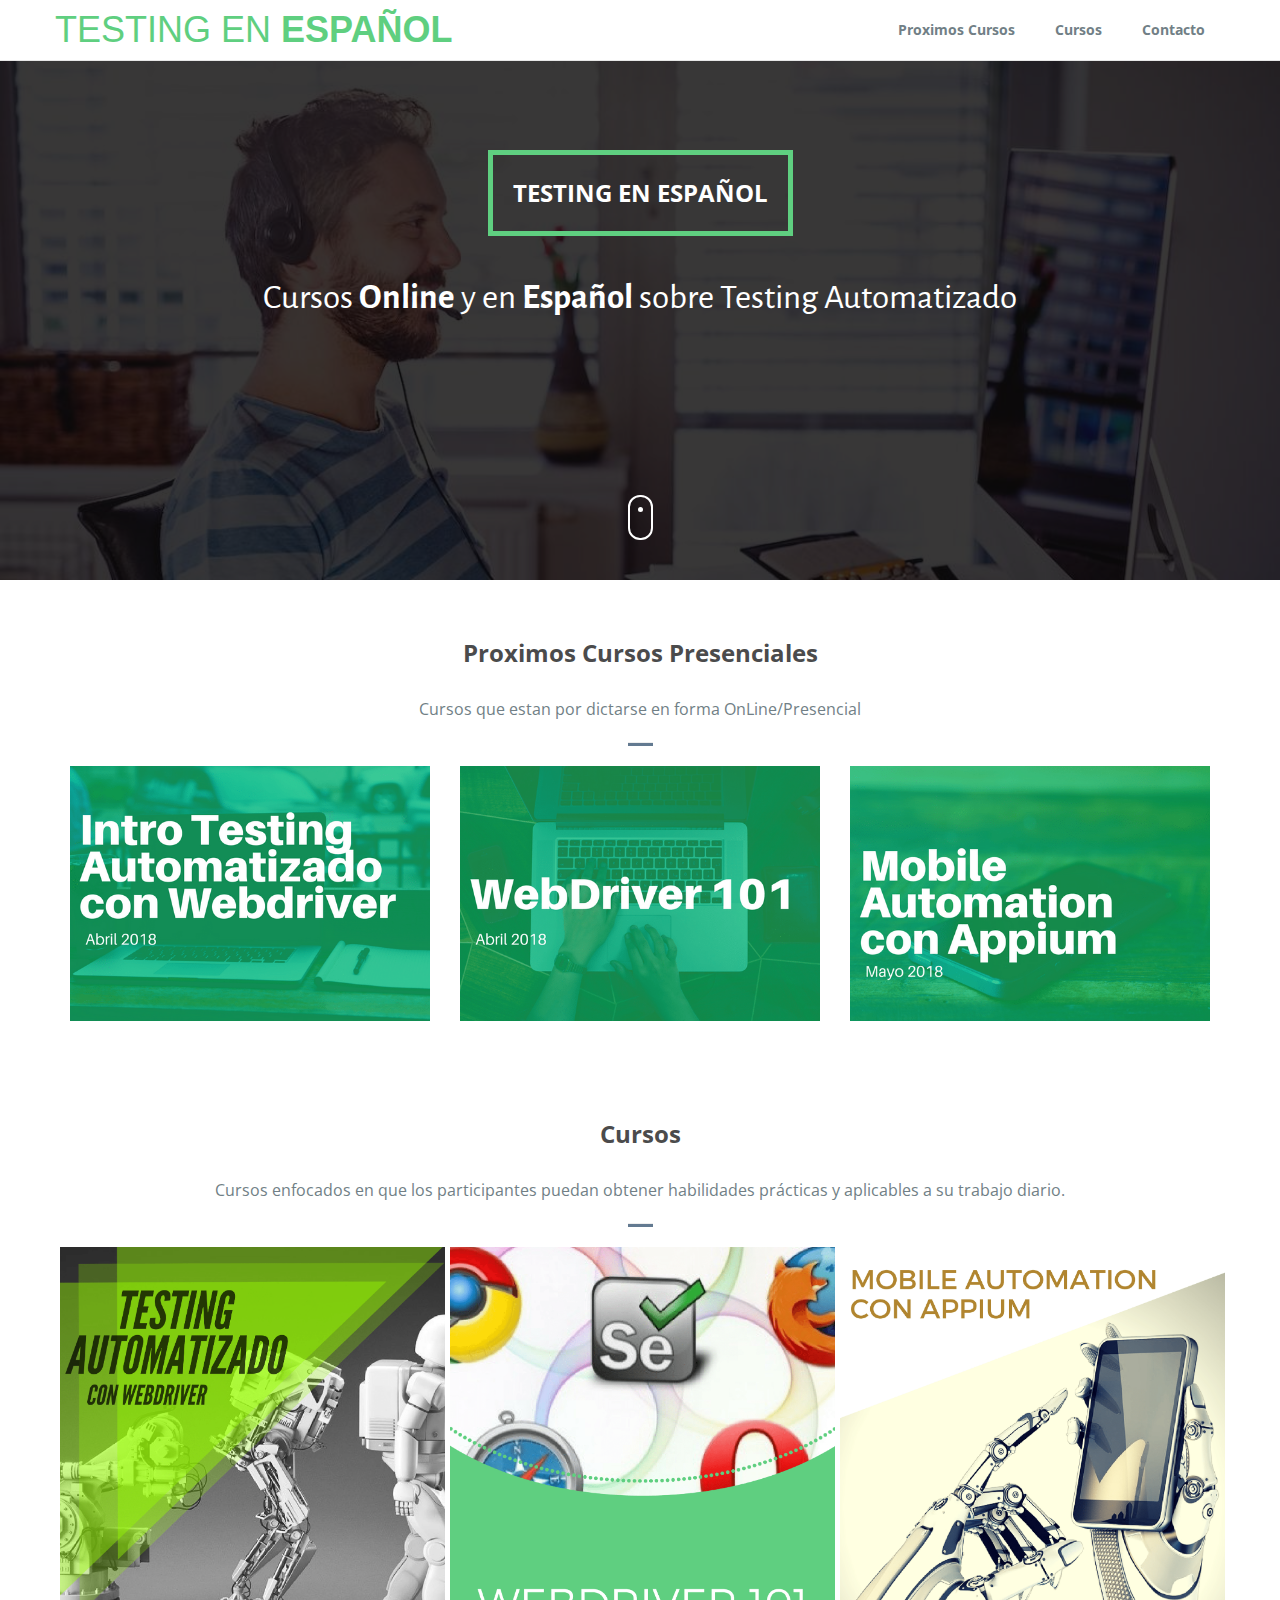
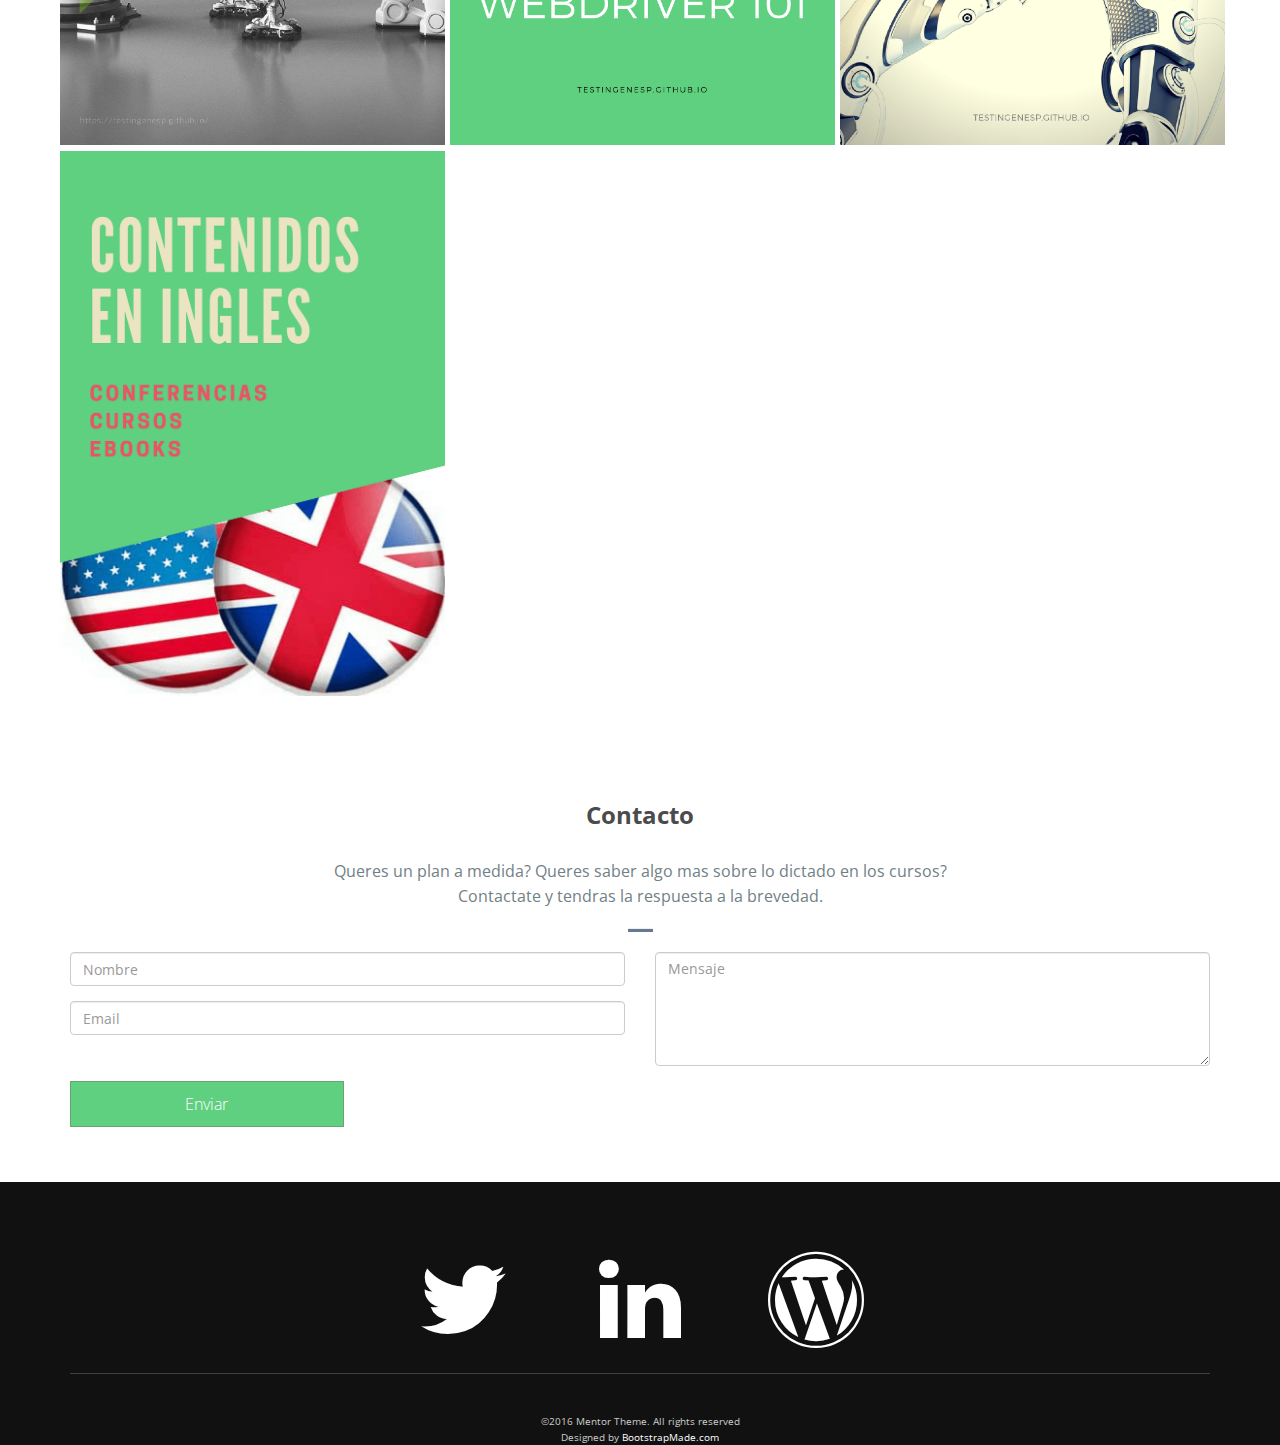
==== commit 096515ce: "add more data to intro description" ====
--- a/index.html
+++ b/index.html
@@ -100,7 +100,8 @@
             <figcaption>
               <h3>Introduccion Testing Automatizado</h3>
               <p>El curso se centra en aprender los distintos aspectos del testing automatizado.
-                <br>Conceptos teóricos, necesarios para entender como y porque aplicarlo.
+                <br>Conceptos teóricos, necesarios para entender como y porque aplicarlo, repasando los beneficios, la piramide de pruebas y 
+				los patrones a evitar en la implementacion de pruebas automatizadas.
                 <br>Conceptos practicos como aplicar Selenium WebDriver como herramienta de Testing automatizado 
 				y poder realizar nuestros primeros tests en Java y Python.</p>
             </figcaption>
@@ -140,9 +141,12 @@
             <img src="img/ContenidosEnIngles.png" class="img-responsive">
             <figcaption>
               <h3>Contenidos en Ingles</h3>
-              <p>Contenido de conferencias pagas como Automation Guild a precios reducidos. <br>Cursos pagos en Ingles a Precios reducidos. <br>eBooks a precios reducidos. <br><br>Todo ese contenido en Ingles para el cual no te alcanza el dinero, conseguilo aca mas barato.</p>
-            </figcaption>
-            <a href="#"></a>
+              <p>Contenido de conferencias como Automation Guild/SauCon/SelConf a precios reducidos. 
+			  <br>Cursos pagos en Ingles a Precios reducidos. 
+			  <br>eBooks a precios reducidos. 
+			  <br><br>Si te interesa, click sobre esta imagen y envia un mensaje.</p>
+            </figcaption>
+            <a href="#contacto"></a>
           </figure>
         </div>
 
--- a/css/style.css
+++ b/css/style.css
@@ -111,7 +111,7 @@
 Banner
 ************************************/
 .banner{
-	background: url('../img/background.jpg') no-repeat center top;
+	background: url('../img/background.jpeg') no-repeat center top;
     background-size: cover;
 	min-height: 580px;
     position: relative;
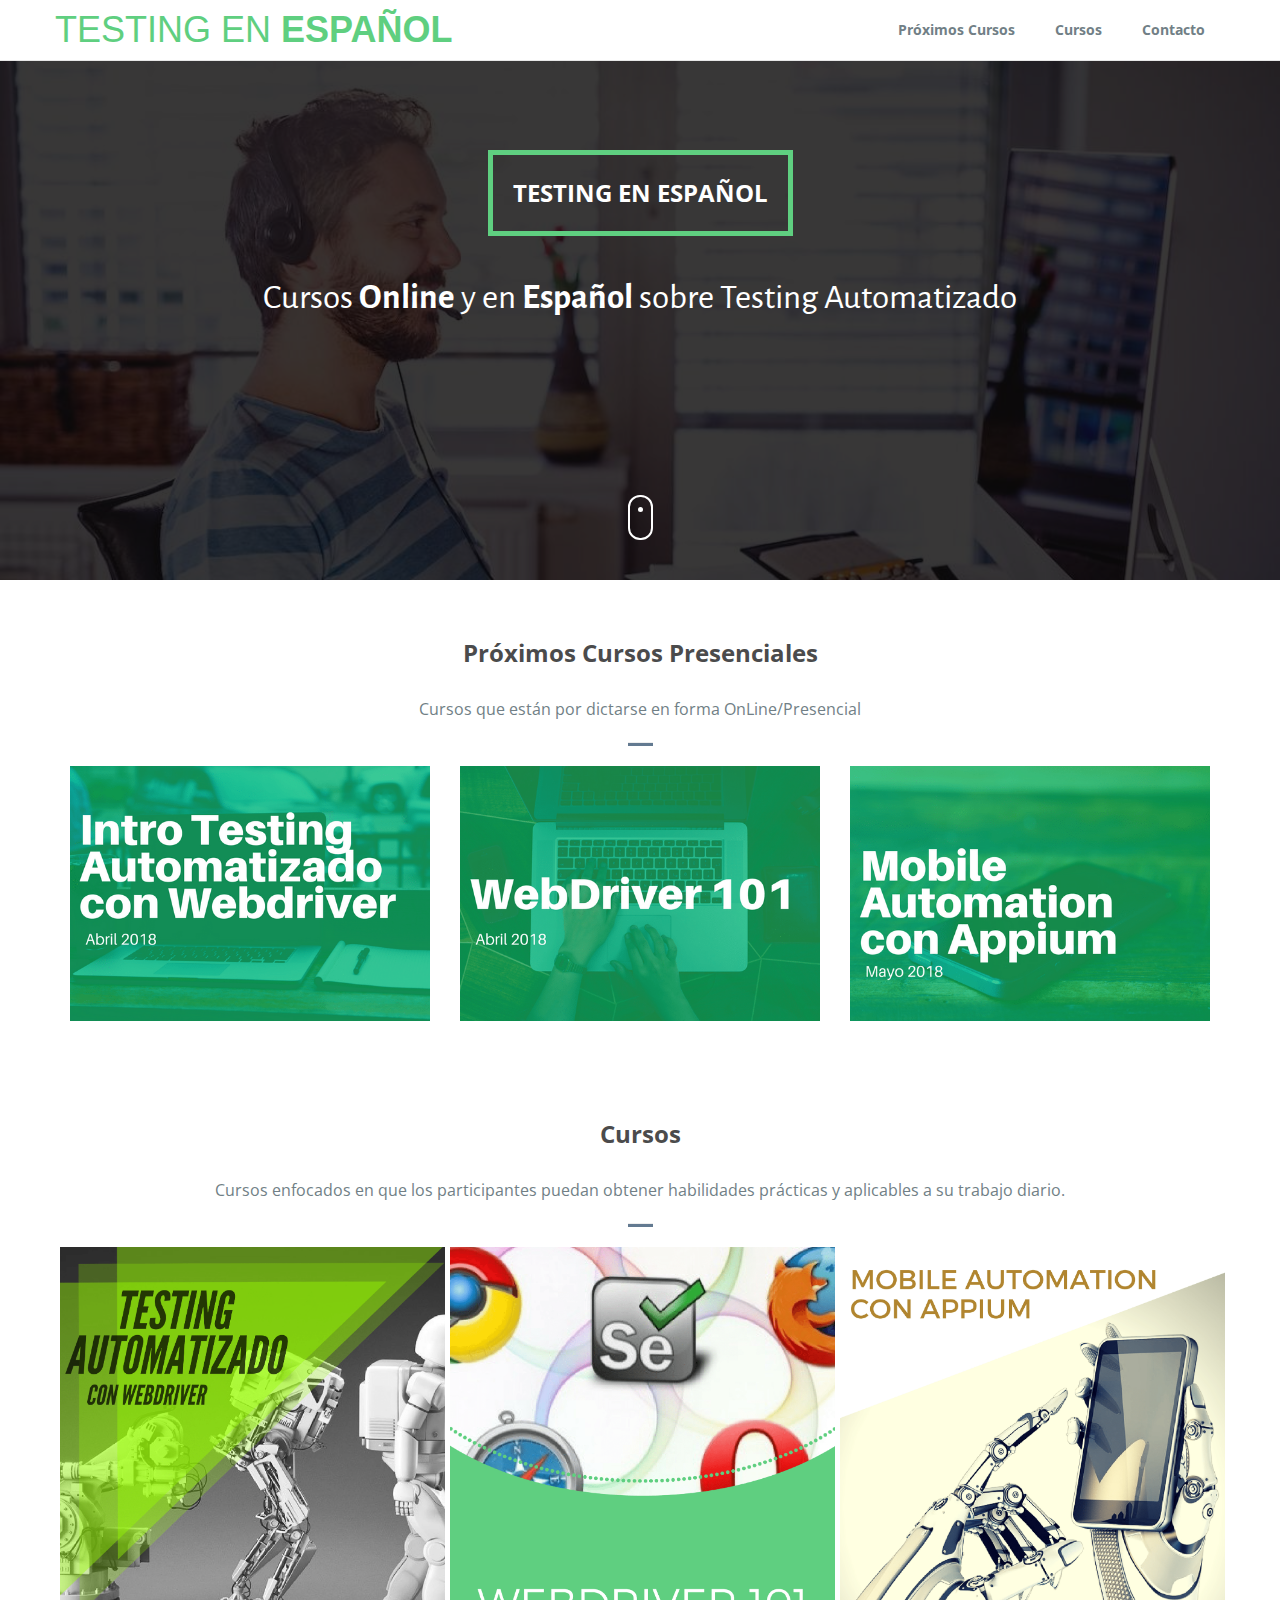
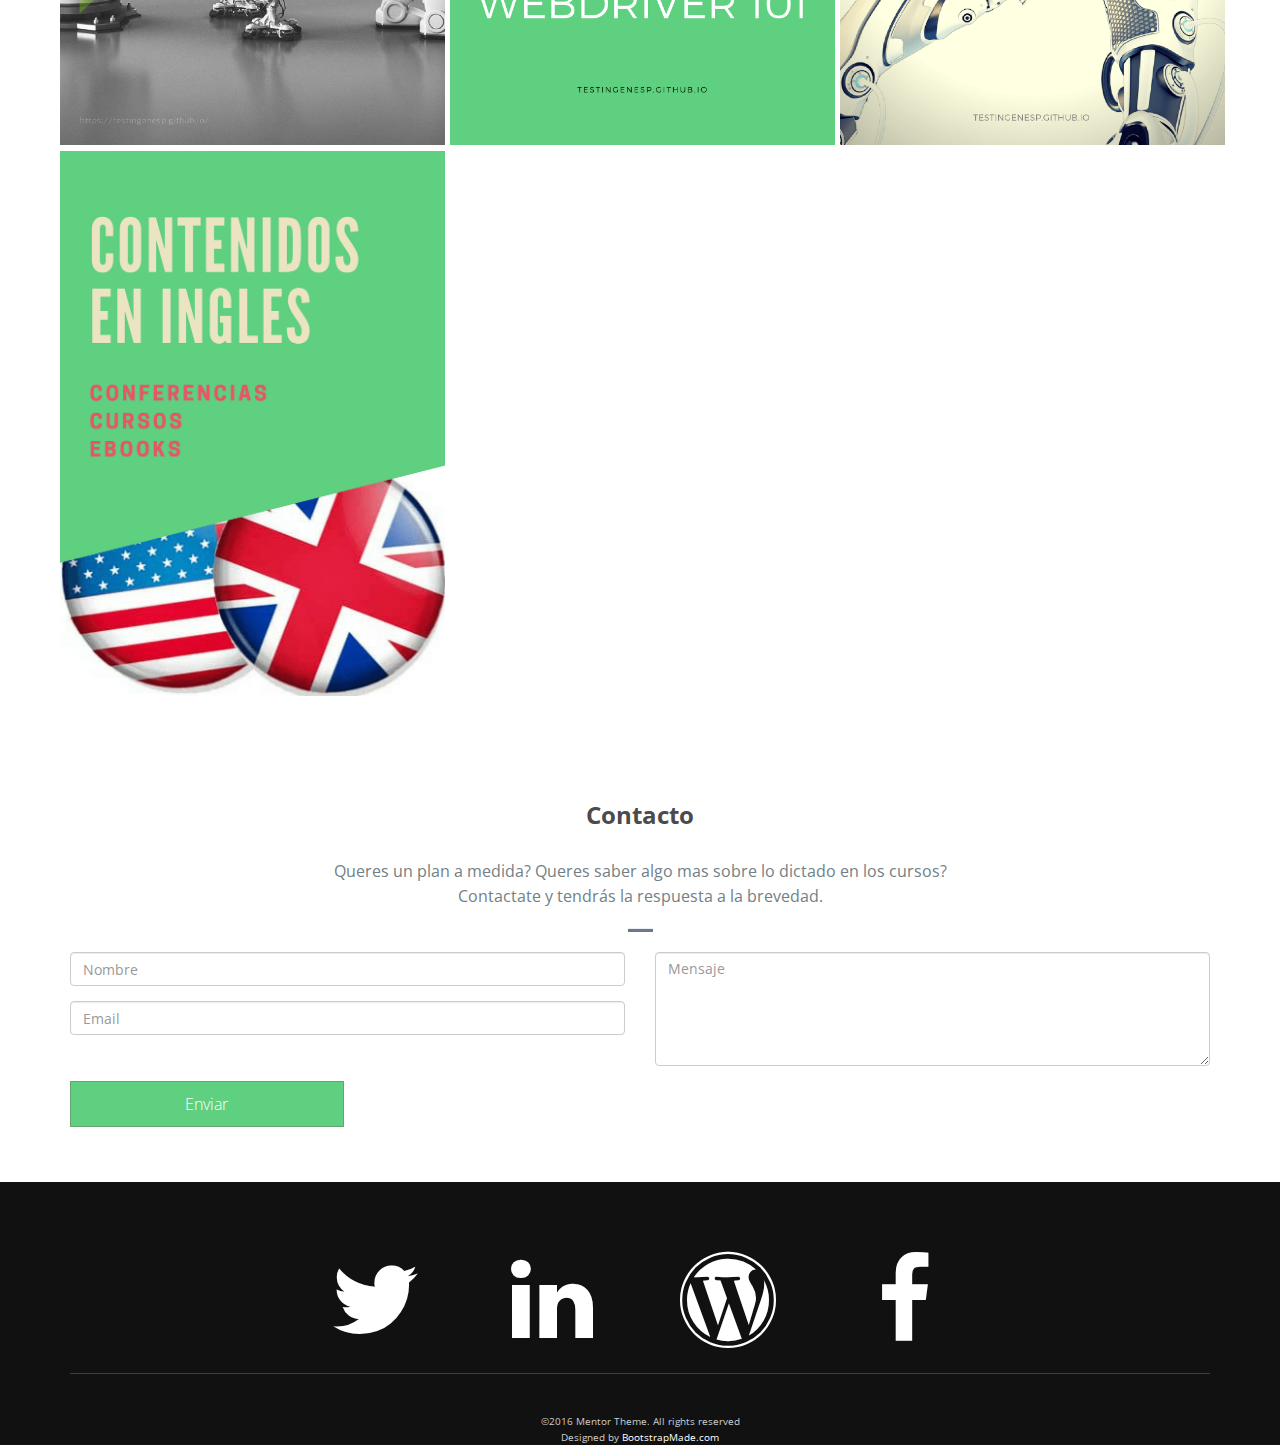
==== commit 8ebdfc99: "formatting and typos" ====
--- a/index.html
+++ b/index.html
@@ -5,7 +5,7 @@
   <meta name="google-site-verification" content="mcVKnHAIo16tOdhyBFgtArj7V0JOvT_rJNVkcUyBMS8" />
   <meta charset="utf-8">
   <meta name="viewport" content="width=device-width, initial-scale=1">
-  <title>Cursos Testing en Español</title>
+  <title>Cursos Testing en Espa&ntilde;ol</title>
   <meta name="description" content="Cursos Testing Automatizado">
   <meta name="keywords" content="automated, testing, automatizado, castellano, webdriver, selenium, java, pyhton, Training, Cursos, tester, software, josepablosarco">
 
@@ -26,11 +26,11 @@
           <span class="icon-bar"></span>
           <span class="icon-bar"></span>
         </button>
-        <a class="navbar-brand" href="index.html"><span>Testing en </span>Español</a>
+        <a class="navbar-brand" href="index.html"><span>Testing en </span>Espa&ntilde;ol</a>
       </div>
       <div class="collapse navbar-collapse" id="myNavbar">
         <ul class="nav navbar-nav navbar-right">
-          <li><a href="#proximos">Proximos Cursos</a></li>
+          <li><a href="#proximos">Pr&oacute;ximos Cursos</a></li>
           <li><a href="#cursos">Cursos</a></li>
           <li><a href="#contacto">Contacto</a></li>
         </ul>
@@ -45,10 +45,10 @@
         <div class="row">
           <div class="banner-text text-center">
             <div class="text-border">
-              <h2 class="text-dec">Testing En Español</h2>
+              <h2 class="text-dec">Testing En Espa&ntilde;ol</h2>
             </div>
             <div class="intro-para text-center quote">
-              <p class="big-text">Cursos <b>Online</b> y en <b>Español</b> sobre Testing Automatizado</p>
+              <p class="big-text">Cursos <b>Online</b> y en <b>Espa&ntilde;ol</b> sobre Testing Automatizado</p>
             </div>
             <a href="#proximos" class="mouse-hover">
               <div class="mouse"></div>
@@ -64,8 +64,8 @@
     <div class="container">
       <div class="row">
         <div class="header-section text-center">
-          <h2>Proximos Cursos Presenciales</h2>
-          <p>Cursos que estan por dictarse en forma OnLine/Presencial</p>
+          <h2>Pr&oacute;ximos Cursos Presenciales</h2>
+          <p>Cursos que est&aacute;n por dictarse en forma OnLine/Presencial</p>
           <hr class="bottom-line">
         </div>
         <div class="col-md-4 col-sm-6">
@@ -87,7 +87,7 @@
       <div class="row">
         <div class="header-section text-center">
           <h2>Cursos</h2>
-          <p>Cursos enfocados en que los participantes puedan obtener habilidades prácticas y aplicables a su trabajo diario.</p>
+          <p>Cursos enfocados en que los participantes puedan obtener habilidades pr&aacute;cticas y aplicables a su trabajo diario.</p>
           <hr class="bottom-line">
         </div>
       </div>
@@ -100,9 +100,9 @@
             <figcaption>
               <h3>Introduccion Testing Automatizado</h3>
               <p>El curso se centra en aprender los distintos aspectos del testing automatizado.
-                <br>Conceptos teóricos, necesarios para entender como y porque aplicarlo, repasando los beneficios, la piramide de pruebas y 
-				los patrones a evitar en la implementacion de pruebas automatizadas.
-                <br>Conceptos practicos como aplicar Selenium WebDriver como herramienta de Testing automatizado 
+                <br>Conceptos te&oacute;ricos, necesarios para entender c&oacute;mo y porqu&eacute; aplicarlo, repasando los beneficios, la pir&aacute;mide de pruebas y 
+				los patrones a evitar en la implementaci&oacute;n de pruebas automatizadas.
+                <br>Conceptos pr&aacute;cticos como aplicar Selenium WebDriver como herramienta de Testing automatizado 
 				y poder realizar nuestros primeros tests en Java y Python.</p>
             </figcaption>
             <a href="introduccionTestingAutomatizado.html"></a>
@@ -114,9 +114,9 @@
             <figcaption>
               <h3>WebDriver 101</h3>
               <p>Aprende como funciona WebDriver para pruebas automatizadas dentro del proceso de desarrollo de software.<br> 
-				Vamos desde lo mas basico como escribir pruebas automatizadas en Selenium WebDriver, incluyendo la localizacion de elementos, la interaccion con ellos y como 
-				realizar validaciones. Hasta estrategias avanzadas de localizacion de elementos, armado de un framework e integracion de nuestras pruebas 
-				en un modelo de Integracion continua con Jenkins.<br> Aprende a correr las pruebas en tu local y en Saucelabs.<br> Todo en lenguaje Java y Python!</p>
+				Vamos desde lo mas basico como escribir pruebas automatizadas en Selenium WebDriver, incluyendo la localizaci&oacute;n de elementos, la interaccion con ellos y como 
+				realizar validaciones. Hasta estrategias avanzadas de localizaci&oacute;n de elementos, armado de un framework e integraci&oacute;n de nuestras pruebas 
+				en un modelo de Integracio&oacute; continua con Jenkins.<br> Aprende a correr las pruebas en tu local y en Saucelabs.<br> Todo en lenguaje Java y Python!</p>
             </figcaption>
             <a href="WebDriver101.html"></a>
           </figure>
@@ -127,9 +127,9 @@
             <figcaption>
               <h3>Mobile Automation Con Appium</h3>
               <p>En este curso vas a aprender a utilizar Appium para pruebas automatizadas sobre dispositivos mobiles.<br> 
-				<br>Desde aprender a inspeccionar e interactuar con la aplicación, 
-				hasta escribir tu primer script de Appium para ejecútarlo localmente y en Sauce Labs.<br> 
-				El curso incluye la creacion de un framework basico con Appium y entender cómo funciona Appium para hacer que las pruebas multiplataforma sean manejables y fáciles de llevar a cabo. 
+				<br>Desde aprender a inspeccionar e interactuar con la aplicaci&oacute;n, 
+				hasta escribir tu primer script de Appium para ejec&uacute;tarlo localmente y en Sauce Labs.<br> 
+				El curso incluye la creaci&oacute;n de un framework basico con Appium y entender c&oacute;mo funciona Appium para hacer que las pruebas multiplataforma sean manejables y f&aacute;ciles de llevar a cabo. 
 				<br>Todo el curso es en Java.</p>
             </figcaption>
             <a href="MobileTesting.html"></a>
@@ -140,11 +140,11 @@
           <figure class="imghvr-fold-up">
             <img src="img/ContenidosEnIngles.png" class="img-responsive">
             <figcaption>
-              <h3>Contenidos en Ingles</h3>
+              <h3>Contenidos en Ingl&eacute;s</h3>
               <p>Contenido de conferencias como Automation Guild/SauCon/SelConf a precios reducidos. 
 			  <br>Cursos pagos en Ingles a Precios reducidos. 
 			  <br>eBooks a precios reducidos. 
-			  <br><br>Si te interesa, click sobre esta imagen y envia un mensaje.</p>
+			  <br><br>Si te interesa, click sobre esta imagen y env&iacute;a un mensaje.</p>
             </figcaption>
             <a href="#contacto"></a>
           </figure>
@@ -161,7 +161,7 @@
         <div class="header-section text-center">
           <h2>Contacto</h2>
           <p>Queres un plan a medida? Queres saber algo mas sobre lo dictado en los cursos?
-            <br> Contactate y tendras la respuesta a la brevedad.</p>
+            <br> Contactate y tendr&aacute;s la respuesta a la brevedad.</p>
           <hr class="bottom-line">
         </div>
         <div id="sendmessage">Your message has been sent. Thank you!</div>
@@ -206,6 +206,7 @@
         <li><a href="https://twitter.com/TestingEnEspa"><i class="fa fa-twitter fa-fw fa-3x"></i></a></li>
         <li><a href="https://www.linkedin.com/in/josepablosarco/"><i class="fa fa-linkedin fa-fw fa-3x"></i></a></li>
         <li><a href="https://josepablosarco.wordpress.com"><i class="fa fa-wordpress fa-fw fa-3x"></i></a></li>
+		<li><a href="https://www.facebook.com/Testing-en-Espa%C3%B1ol-146426586062054"><i class="fa fa-facebook fa-fw fa-3x"></i></a></li>
       </ul>
       ©2016 Mentor Theme. All rights reserved
       <div class="credits">
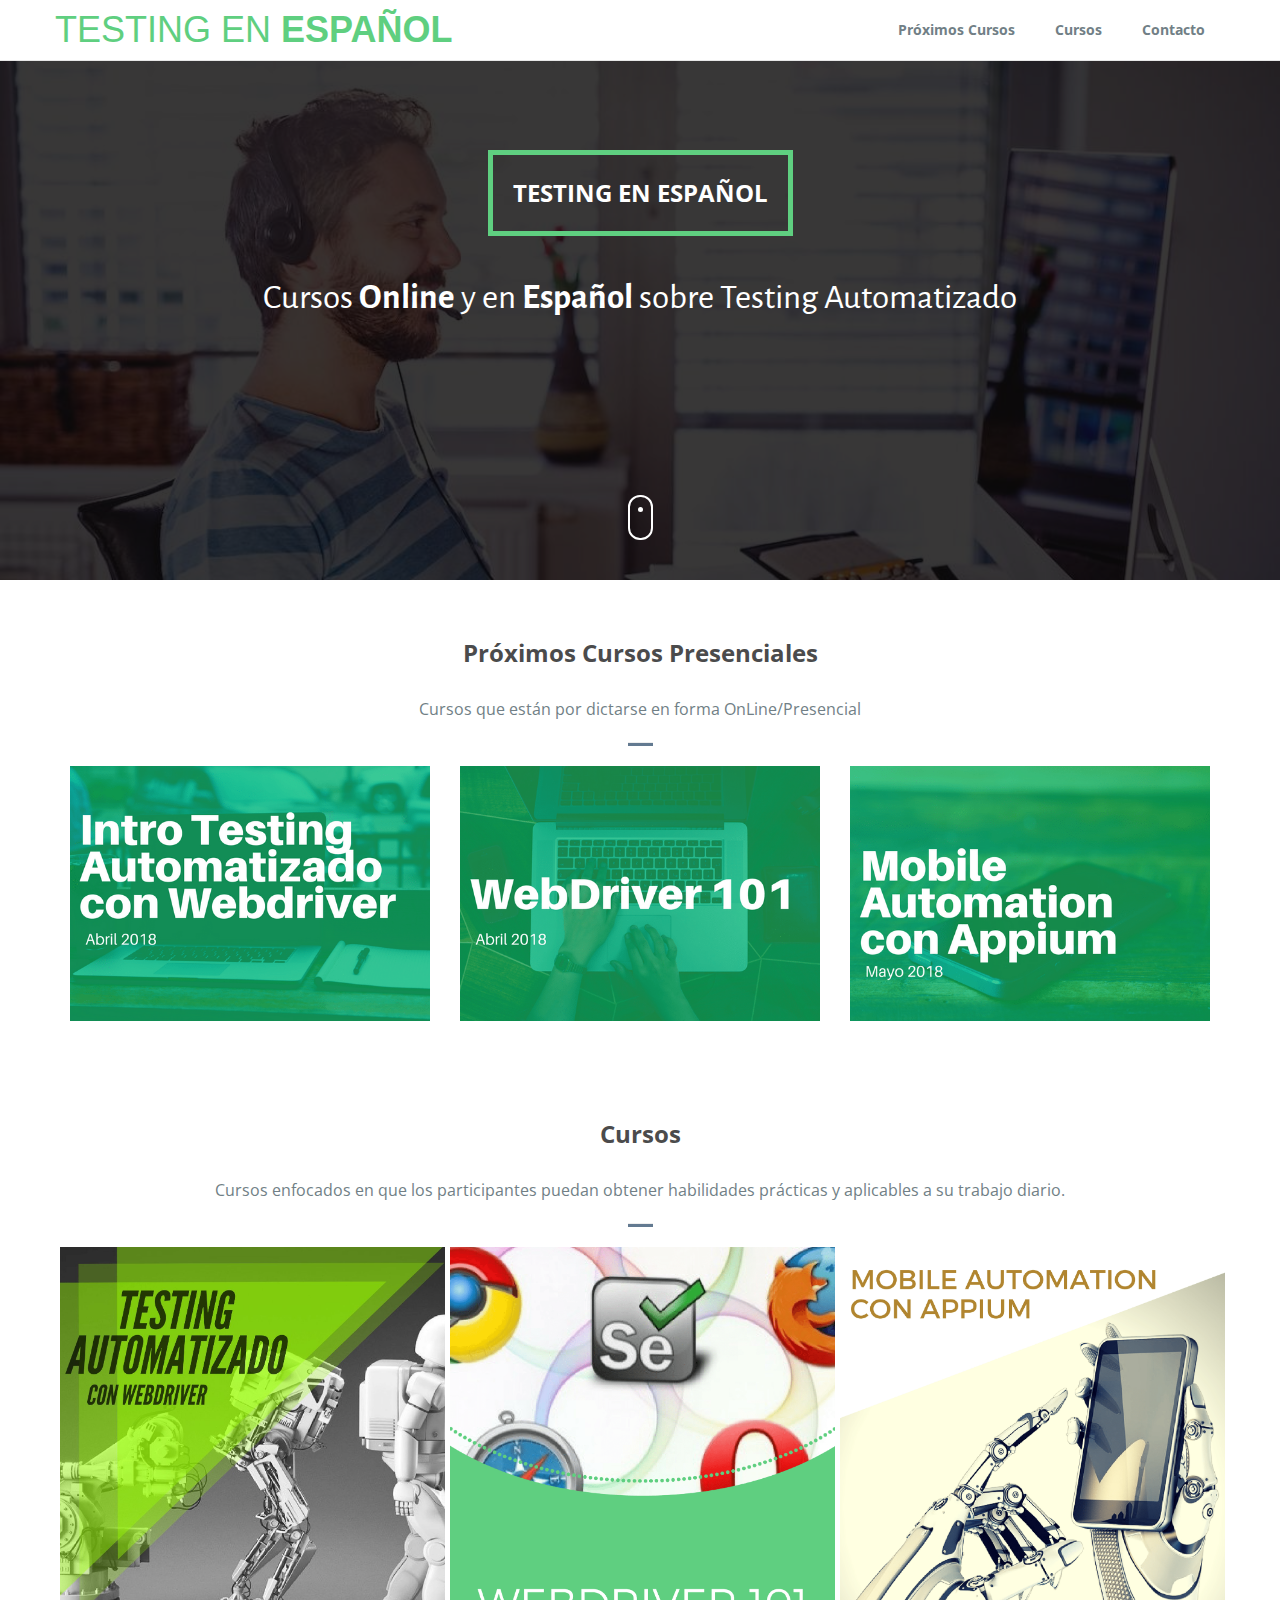
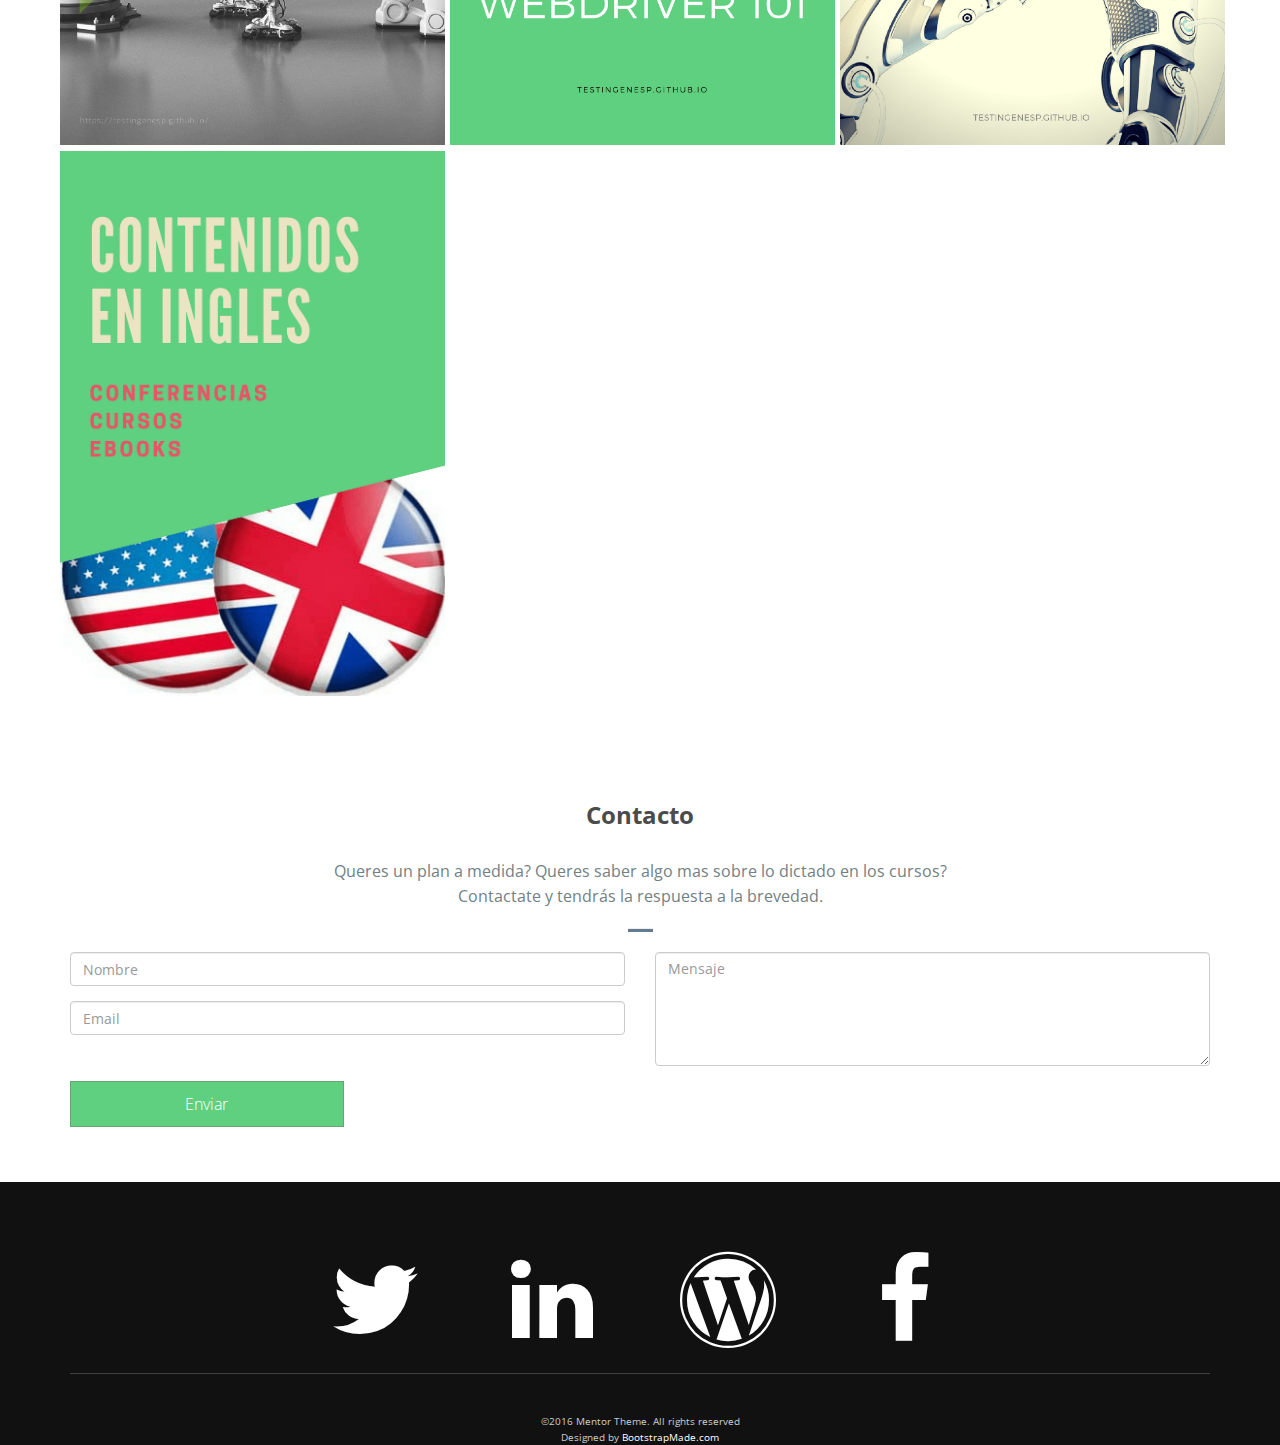
==== commit 5e9ec758: "playing with images size" ====
--- a/index.html
+++ b/index.html
@@ -96,7 +96,7 @@
       <div class="row">
         <div class="col-md-4 col-sm-6 padleft-right">
           <figure class="imghvr-fold-up">
-            <img src="img/IntroTesting.png" class="img-responsive">
+            <img src="img/IntroTesting.jpg" class="img-responsive">
             <figcaption>
               <h3>Introduccion Testing Automatizado</h3>
               <p>El curso se centra en aprender los distintos aspectos del testing automatizado.
@@ -186,7 +186,7 @@
                         <div class="validation"></div>
                     </div>
                 </div>
-				<input type="hidden" name="_next" value="https://testingenesp.github.io/" />
+				<input type="hidden" name="_next" value="https://testingenesp.github.io/ThankYou.html" />
                 <div class="col-xs-12">
                     <!-- Button -->
                     <button type="submit" id="submit" name="submit" value="Send"
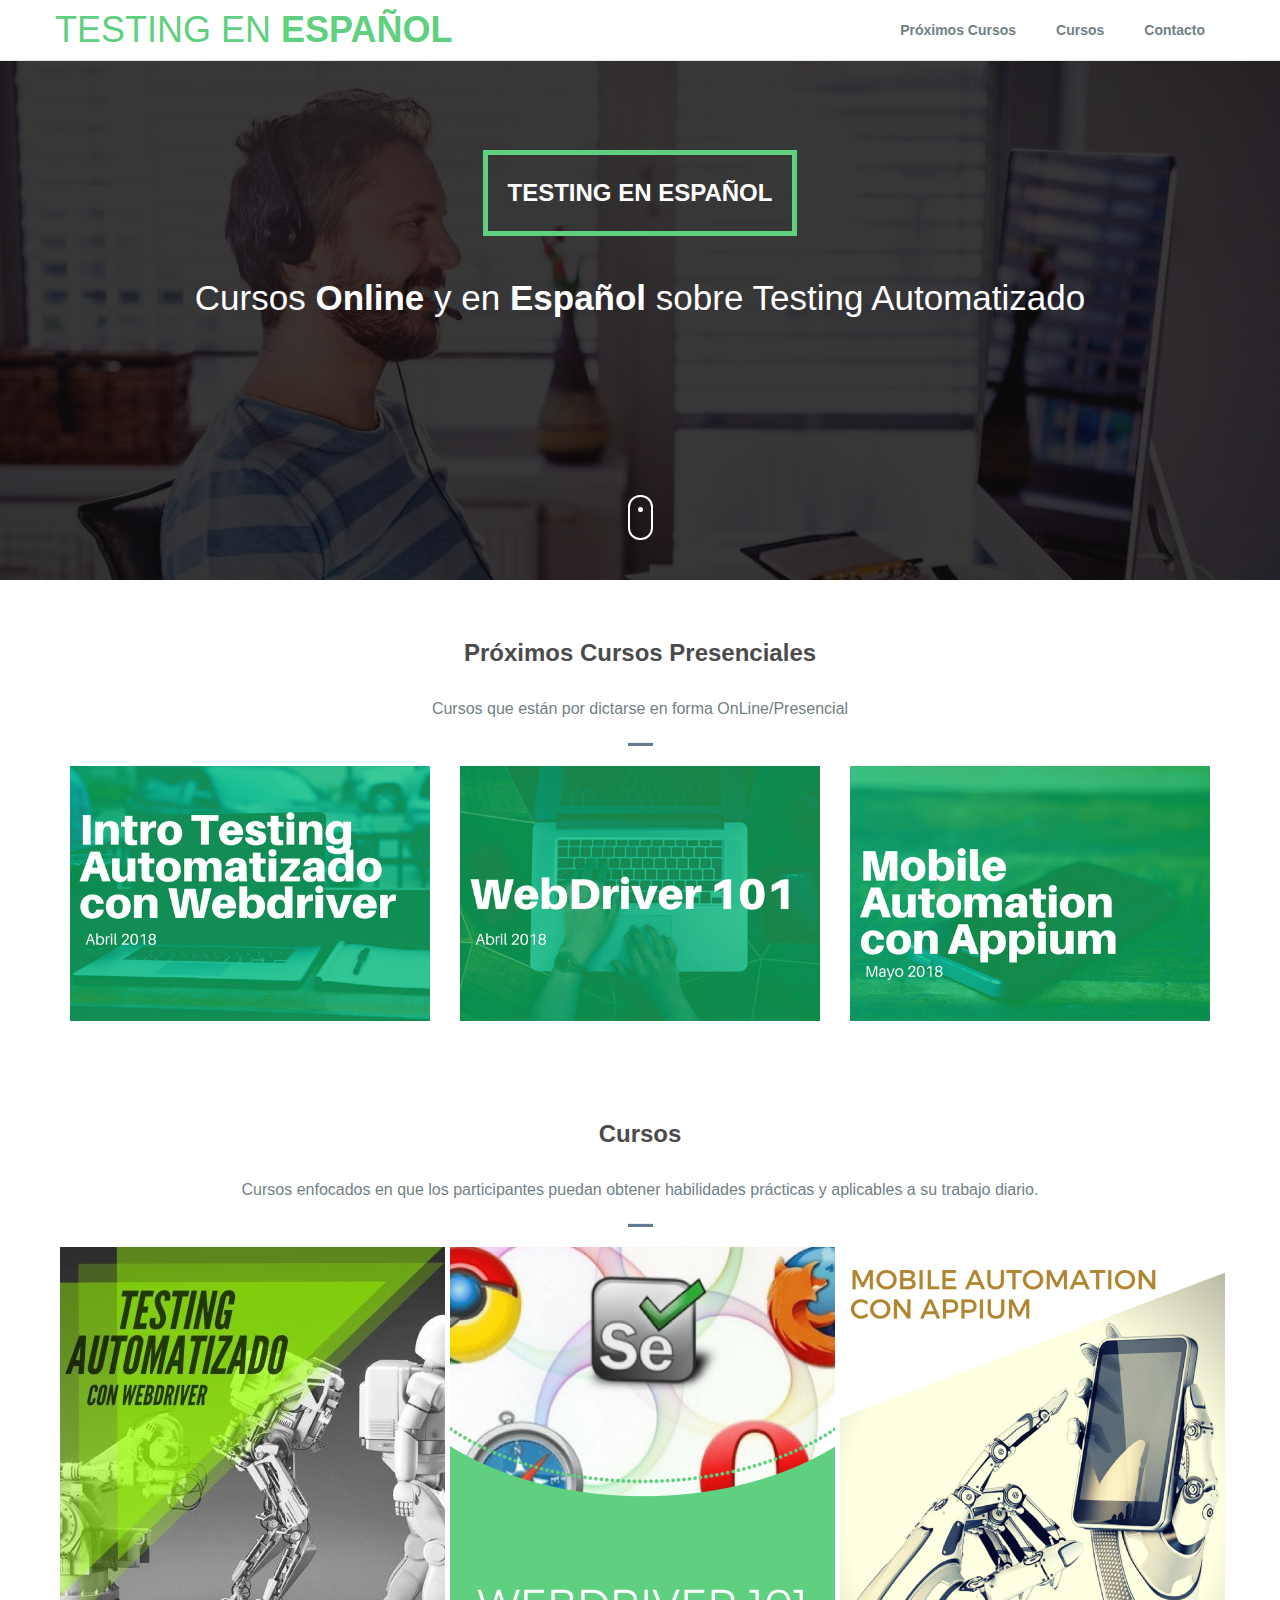
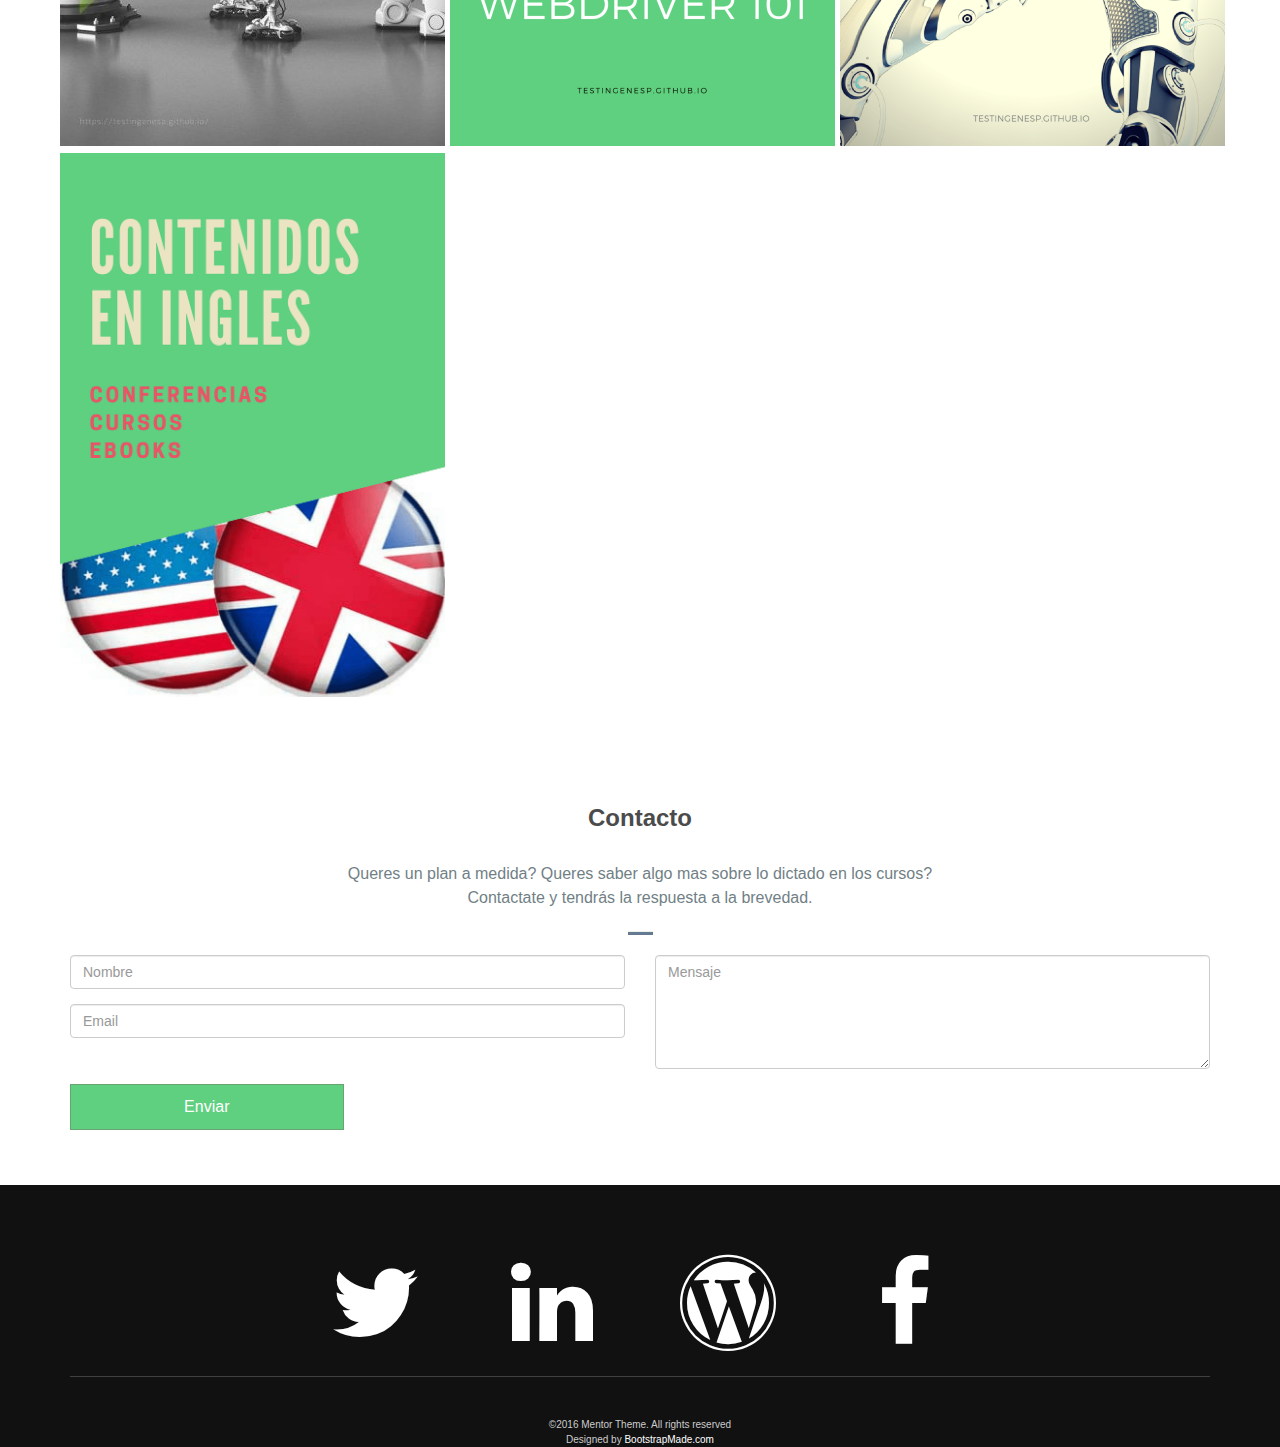
==== commit d9d68b56: "more optimization" ====
--- a/index.html
+++ b/index.html
@@ -9,7 +9,6 @@
   <meta name="description" content="Cursos Testing Automatizado">
   <meta name="keywords" content="automated, testing, automatizado, castellano, webdriver, selenium, java, pyhton, Training, Cursos, tester, software, josepablosarco">
 
-  <link rel="stylesheet" type="text/css" href="https://fonts.googleapis.com/css?family=Open+Sans|Candal|Alegreya+Sans">
   <link rel="stylesheet" type="text/css" href="css/font-awesome.min.css">
   <link rel="stylesheet" type="text/css" href="css/bootstrap.min.css">
   <link rel="stylesheet" type="text/css" href="css/imagehover.min.css">
--- a/css/style.css
+++ b/css/style.css
@@ -1,707 +1,4 @@
-/*
-    Theme Name: Mentor
-    Theme URL: https://bootstrapmade.com/mentor-free-education-bootstrap-theme/
-    Author: BootstrapMade.com
-    Author URL: https://bootstrapmade.com
-*/
-
-body {
-	font-size: 15px;
-    line-height: 1.52;
-    color: #717f86;
-    font-size: 16px;
-	font-family: 'Open Sans', sans-serif;
-    font-weight: 400;
-}
-ol, ul {
-	list-style: none;
-}
-blockquote, q {
-	quotes: none;
-}
-blockquote:before, blockquote:after,
-q:before, q:after {
-	content: '';
-	content: none;
-}
-table {
-	border-collapse: collapse;
-	border-spacing: 0;
-}
-.section-padding{
-	padding: 40px 0px;
-}
-h1, h2, h3, h4, h5, h6{
-    font-family: Open Sans, sans-serif;
-    font-weight: 700;
-    color: #4B4B4C;
-}
-a{
-    color: #5fcf80;
-}
-a:hover, a:focus{
-    color: #5fcf80;
-}
-/***********************************
-Navigation bar
-************************************/
-.navbar-default .navbar-brand {
-    color: #5FCF80;
-}
-.navbar-default {
-    background-color: #ffffff;
-}
-.course-text{
-    padding: 84px;
-}
-.navbar-default .navbar-nav > li > a {
-    color: #717f86;
-    font-size: 14px;
-    font-weight: 700;
-}
-.navbar-nav > li > a{
-	padding: 0px;
-	margin: 10px 5px;
-	padding: 10px 15px;
-}
-.navbar-default .navbar-nav > li > a:focus, .navbar-default .navbar-nav > li > a:hover
-{
-	color: #5FCF80;
-}
-
-.navbar-nav .active a{
-    background: none !important;
-    color: #5FCF80 !important;
-    outline: none;
-}
-
-.btn-trial a{
-	background-color: #5FCF80;
-	border-radius: 25px;
-	color: #ffffff !important;
-	border: 1px solid #5FCF80;
-}
-.btn-trial a:hover, .btn-trial a:focus{
-	border: 1px solid #5FCF80;
-	background-color: #fff;
-	color: #5FCF80 !important;
-}
-.navbar-default .navbar-brand {
-    font-family: 'Dosis', sans-serif !important;
-    font-weight: 700;
-    text-transform: uppercase;
-    padding: 0px;
-    height: inherit;
-    font-size: 36px;
-    margin: 20px 0px;
-}
-.navbar-default .navbar-brand span{
-	font-weight: 100 !important;
-}
-.navbar {
-    margin-bottom: 0px;
-}
-.padding-zero{
-	padding: 0px;
-}
-.mart20{
-	margin-top: 20px;
-}
-/***********************************
-Banner
-************************************/
-.banner{
-	background: url('../img/background.jpeg') no-repeat center top;
-    background-size: cover;
-	min-height: 580px;
-    position: relative;
-}
-.bg-color{
-	background-color: RGBA(12, 11, 11, 0.82);
-	min-height: 580px;
-}
-.text-dec{
-	font-size: 24px;
-	padding: 10px 20px;
-    margin: 15px 0;
-	text-transform: uppercase;
-    color: #fff;
-}
-.text-border{
-	border: 5px solid #5FCF80;
-	display: inline-block;
-	margin-top: 150px;
-}
-.intro-para{
-	font-family: 'Alegreya Sans', sans-serif;
-	font-size: 45px;
-	color: #fff;
-	margin-top: 30px;
-}
-.quote .btn{
-    background-color: 
-}
-.modal-dialog {
-    width: 600px;
-    margin: 150px auto;
-}
-.mouse {
-    width: 25px;
-    height: 45px;
-    border: 2px solid #fff;
-    position: absolute;
-    bottom: 40px;
-    left: 50%;
-    margin-left: -12.5px;
-    border-radius: 12px;
-}
-@-webkit-keyframes rotateplane {
-    0%   {top:10px;}
-    25%  {top:14px;}
-    50%  {top:19px;}
-    75%  {top:24px;}
-    100% {top:28px;}
-}
-@-moz-keyframes rotateplane {
-    0%   {top:10px;}
-    25%  {top:14px;}
-    50%  {top:19px;}
-    75%  {top:24px;}
-    100% {top:28px;}
-}
-@-o-keyframes rotateplane {
-    0%   {top:10px;}
-    25%  {top:14px;}
-    50%  {top:19px;}
-    75%  {top:24px;}
-    100% {top:28px;}
-}
-.mouse::after {
-    content: "";
-    position: absolute;
-    height: 5px;
-    width: 5px;
-    background-color: #fff;
-    border-radius: 100%;
-    left: 50%;
-    top:10px;
-    margin-left: -2.5px;
-    transition:all 0.3s ease-in;
- 
-     -webkit-animation-name: rotateplane; /* Chrome, Safari, Opera */
-    -webkit-animation-duration: 2s; /* Chrome, Safari, Opera */
-    animation-name: rotateplane;
-    animation-duration: 2s;
-    animation-iteration-count: infinite;
-}
-.modal-content h4 {
-    font-size: 1.5em;
-    font-weight: 700;
-}
-.login-box-body {
-    padding: 15px 30px;
-}
-.login-box-msg, .register-box-msg {
-    margin: 0px;
-    text-align: center;
-    padding: 0px 20px 20px;
-}
-.modal-sm {
-    width: 400px;
-}
-.padleft-right{
-    padding-left: 5px;
-    padding-right: 0px;
-}
-.big-text{
-    font-size: 35px;
-}
-.small-text{
-    font-size: 16px;
-}
-.quote .btn{
-    background-color: #5fcf80;
-    color: #fff;
-    -webkit-transition: all 0.3s ease-in-out;
-  -moz-transition: all 0.3s ease-in-out;
-  transition: all 0.3s ease-in-out;
-  margin-top: 10px;
-}
-.quote .btn:hover, .quote .btn:focus{
-    background-color: #fff;
-    color: #5fcf80;
-    border-color: #fff;
-     -webkit-transition: all 0.3s ease-in-out;
-  -moz-transition: all 0.3s ease-in-out;
-  transition: all 0.3s ease-in-out;
-}
-/***********************************
-Features
-************************************/
-h2{
-	font-size: 24px;
-	padding-bottom: 15px;
-}
-.bottom-line{
-	width: 25px;
-	height: 3px;
-	background-color: rgb(99, 122, 145);
-}
-.fea{
-	margin-top: 25px;
-}
-.fea-img {
-  width: 20%;
-}
-.heading {
-    width: 80%;
-}
-.fea i {
-    font-size: 39px;
-    color: #5FCF80;
-    margin-top: 7px;
-}
-.heading h4 {
-    font-size: 17px;
-    line-height: 1.25;
-    font-weight: 700;
-    color: #000;
-    margin: 10px 0px;
-    text-align: left;
-}
-.heading p {
-  text-align: left;
-}
-/***********************************
- Organisations
-************************************/
-#organisations{
-    background-color: rgb(247, 247, 247);
-}
-.orga-stru
-{
-    background-color: #5FCF80;
-    width: 109px;
-    height: auto;
-    padding: 10px 10px 25px 10px;
-    text-align: center;
-    border-radius: 0px 80px 99px 99px;
-    -moz-border-radius: 0px 80px 99px 99px;
-    -webkit-border-radius: 0px 80px 99px 99px;
-    -o-border-radius: 0px 80px 99px 99px;
-}
-.orga-stru h3 {
-    font-size: 36px;
-    color: white;
-    font-weight: bold;
-}
-.orga-stru p {
-    font-size: 14px;
-    color: white;
-    font-weight: normal;
-    line-height: 20px;
-    padding-top: 15px;
-}
-.orga-stru i
-{
-    font-size: 100px;
-    margin-top: 35px;
-    color: rgb(255, 255, 255);
-}
-h3.det-txt {
-    font-size: 40px;
-    font-weight: bold;
-    text-transform: uppercase;
-}
-h4.sm-txt {
-    color: #5FCF80;
-    font-size: 24px;
-}
-p.det-p {
-    padding: 40px 0px;
-}
-#pricing{
-    background: rgb(247, 247, 247);
-}
-/***********************************
-Cta
-************************************/
-#cta-2{
-    padding: 140px 0;
-}
-.cta-2-txt {
-    font-size: 24px;
-    padding-bottom: 15px;
-    text-align: center;
-    margin: 0 auto;
-    line-height: 34px !important;
-}
-.cta-2-form input[type="email"] {
-    border: 0px solid #CCC;
-    padding: 13px 40px;
-    font-size: 18px;
-    color: #2b5d83;
-    font-weight: 100;
-    min-width: 280px;
-    margin-left: -4px;
-    margin-bottom: 2px;
-    border: 1px solid #5fcf80;
-    background-color: rgb(247, 247, 247);
-    border-radius: 30px 0px 0px 30px;
-}
-.cta-2-form-submit-btn {
-    font-size: 18px;
-    text-transform: capitalize;
-    color: #fff;
-    background-color: #5fcf80;
-    border: 2px solid #fff;
-    padding: 14px 30px;
-    margin-left: -4px;
-    transition: all 0.3s;
-    -moz-transition: all 0.3s;
-    -webkit-transition: all 0.3s;
-    -o-transition: all 0.3s;
-    border-width: 1px 1px 1px 0px;
-    border-radius: 0px 30px 30px 0px;
-}
-
-#bootstrap-overrides{
-    margin: auto;
-    width: 50%;
-    padding: 10px;
-}
-
-/***********************************
-Work Shop
-************************************/
-#work-shop {
-    background-color: rgb(247, 247, 247);
-}
-.service-box{
-    background: #fff;
-    padding: 60px 30px 80px;
-    box-shadow: 0px 0px 1px 1px rgba(0,0,0,0.1);
-}
-.icon-box i {
-    color: #5FCF80;
-    font-size: 65px;
-}
-.ser-text {
-    font-size: 24px;
-}
-.icon-box, .icon-text {
-    padding: 20px 0px 0px;
-}
-/***********************************
-Mentor Team
-************************************/
-.pm-staff-profile-image{
-  width: 150px;
-  height: 150px;
-  background-color: #C6C6C6;
-  border-radius: 50%;
-  display: inline-block;
-}
-.pm-staff-profile-details {
-    padding: 20px 20px;
-}
-.pm-staff-profile-name {
-    font-size: 24px;
-    text-transform: capitalize;
-    color: #2b5d83;
-}
-.pm-staff-profile-title {
-    text-transform: capitalize;
-    color: #4b4b4b;
-    font-weight: 500;
-    padding: 12px 0px;
-}
-.pm-staff-profile-bio {
-  color: #4b4b4b;
-  font-weight: 100;
-}
-/***********************************
-Testimonial
-************************************/
-#testimonial{
-    background-color: #111;
-}
-.bg-white{
-    background-color: #fff !important;
-}
-.text-comment{
-  background-color: rgb(255, 255, 255);
-  padding: 20px;
-}
-.text-par{
-  font-size: 20px;
-  padding-bottom: 15px;
-}
-/***********************************
-Course
-************************************/
-[class*=" imghvr-"] figcaption, [class^="imghvr-"] figcaption {
-    background-color: #5FCF80;
-}
-[class*=" imghvr-"], [class^="imghvr-"] {
-    background-color: #5FCF80;
-    color: #fff;
-}
-/***********************************
-Price Table
-************************************/
-.price-table {
-    box-shadow: 0px 0px 1px 0px RGBA(0, 0, 0, 0.4);
-    position: relative;
-}
-.price-table .pricing-head {
-    background: #fff;
-    padding: 40px;
-    text-align: center;
-}
-.price-table .pricing-head h4 {
-    font-size: 22px;
-    color: #232c3b;
-    margin-top: 0px;
-    letter-spacing: 1px;
-    border-bottom: 1px solid #232c3b;
-    padding-bottom: 20px;
-}
-.pricing-head .amount {
-    font-size: 60px;
-    font-weight: bold;
-}
-.pricing-head .curency {
-    display: inline-block;
-    position: relative;
-    top: -30px;
-    font-size: 20px;
-}
-.price-in {
-    background: #fff;
-    text-align: center;
-}
-.btn-bg {
-    border: 0px;
-    border-radius: 0px;
-    color: #fff !important;
-    padding: 20px 0px;
-    font-weight: bold !important;
-    font-size: 14px;
-    background-color: #5fcf80;
-}
-/***********************************
-Contact Us
-************************************/
-.contact form .form {
-    width: 100%;
-    height: auto;
-    padding: 15px 15px 12px;
-    font-size: 18px;
-    margin-bottom: 18px;
-    color: #7f7f7f;
-    letter-spacing: 0.5px;
-}
-#contact .form-control {
-    background: #fafafa;
-    border: 1px solid rgba(119, 81, 81, 0.34);
-    width: 100%;
-	margin-bottom: 15px;
-    border-radius: 0;
-    
-}
-.textarea {
-    height: 228px;
-    max-width: 100%;
-    max-height: 229px;
-}
-.light {
-    font-weight: 100;
-}
-.white{
-    color: #fff !important;
-}
-
-.validation {
-    color: red;
-    display:none;
-    margin: 0 0 20px;
-    font-weight:400;
-    font-size:13px;
-}
-
-#sendmessage {
-    color: green;
-    border:1px solid green;
-    display:none;
-    text-align:center;
-    padding:15px;
-    font-weight:600;
-    margin-bottom:15px;
-}
-
-#errormessage {
-    color: red;
-    display:none;
-    border:1px solid red;
-    text-align:center;
-    padding:15px;
-    font-weight:600;
-    margin-bottom:15px;
-}
-
-#sendmessage.show, #errormessage.show, .show {
-	display:block;
-}
-/***********************************
-Footer
-************************************/
-.footer {
-    background: #111;
-    color: #ccc;
-    font-size: 10px;
-}
-.footer a {
-    color: #fff;
-}
-
-.footer h3{
-	font-weight: 300;
-	letter-spacing: 0.05em;
-	margin: 0 0 40px;
-	font-size: 24px;
-}
-.footer .form-control {
-    border-radius: 30px;
-    border: none;
-    background: rgba(255,255,255,.1);
-    padding-left: 30px;
-    color: #e5e6e7;
-    margin-bottom: 0;
-    height: 48px;
-}
-.footer .social-links li a {
-    color: #fff;
-    font-size: 32px;
-    line-height: 50px;
-    border-radius: 50%;
-    text-align: center;
-    -webkit-transition: all .3s ease-out;
-    transition: all .3s ease-out;
-}
-.footer .social-links li {
-    display: inline-block;
-    margin: 0 25px 25px;
-    -webkit-transition: all .3s ease-out;
-    transition: all .3s ease-out;
-}
-.footer .mc-trial {
-    margin: 20px 0;
-}
-.footer .social-links {
-    list-style: none;
-    padding: 0;
-    margin: 30px 0 40px;
-    padding: 40px 0 0;
-    border-bottom: 1px solid rgba(255,255,255,0.2);
-}
-.btn-submit:hover, .btn-submit:focus{
-    background-color: #5fcf80;
-    color: #fff;
-}
-.btn-submit{
-	padding: 14px 12px;
-	border-radius: 50px;
-	text-transform: uppercase;
-    background-color: #5fcf80;
-    color: #fff;
-}
-.btn-submit i{
-	padding-left: 8px;
-}
-
-.btn-sec {
-    margin-top: 20px;
-}
-.ser-btn {
-    padding: 10px 18px;
-    border: 0px;
-    background-color: #222935;
-    color: #fff;
-    border-radius: 3px;
-    display: inline-block;
-    margin-bottom: 20px;
-}
-.mem-info{
-    padding: 45px 10px 0px;
-    background-color: #eee;
-}
-.mem-info h4 {
-    font-size: 18px;
-    padding: 10px 0px;
-}
-.mem-info h3{
-    font-size: 24px;
-    padding: 15px 0px;
-}
-.mem-info h5
-{
-    margin-top: 10px;
-    margin-bottom: 10px;
-}
-.mem-info p {
-    margin: 0 0 10px;
-}
-.agent-social li {
-    display: inline-block;
-    padding: 0px 10px 0px 0px;
-    margin-bottom: 10px;
-}
-.btn {
-    padding: 10px 20px;
-}
-.light-form-button{
-    background: #5fcf80;
-    border: 1px solid rgba(119, 81, 81, 0.34);
-    width: 24%;
-    padding: 10px 10px;
-    margin-bottom: 15px;
-    color: #fff;: #fafafa;
-    border: 1px solid rgba(119, 81, 81, 0.34);
-    width: 24%;
-    margin-bottom: 15px;
-     -webkit-transition: all 0.3s ease-in-out;
-  -moz-transition: all 0.3s ease-in-out;
-  transition: all 0.3s ease-in-out;
-}
-.btn-green, .btn-green:hover{
-    background-color: #5fcf80;
-    color: #fff;
-}
-.footer .form-control:focus{
-    box-shadow: none;
-}
-
-.ClassyCountdown-wrapper {
-    text-align: center;
-}
-.ClassyCountdown-value{
-	font-size:45px;
-	font-family: 'Montserrat', sans-serif;
-}
-.ClassyCountdown-value span{
-	font-family: 'Open Sans', sans-serif !important;
-}
-.ClassyCountdown-wrapper canvas {
-    width: 149px;
-    height: 149px;
-
-/***********************************
-************************************
-Responsive media queries
-************************************
-***********************************/
-@media (min-width: 769px) and (max-width: 980px) {
+.text-dec,h3.det-txt{text-transform:uppercase}body{line-height:1.52;color:#717f86;font-size:16px;font-family:'Open Sans',sans-serif;font-weight:400}ol,ul{list-style:none}blockquote,q{quotes:none}blockquote:after,blockquote:before,q:after,q:before{content:'';content:none}table{border-collapse:collapse;border-spacing:0}.section-padding{padding:40px 0}h1,h2,h3,h4,h5,h6{font-family:Open Sans,sans-serif;font-weight:700;color:#4B4B4C}a,a:focus,a:hover{color:#5fcf80}.navbar-default .navbar-brand{color:#5FCF80}.navbar-default{background-color:#fff}.course-text{padding:84px}.navbar-default .navbar-nav>li>a{color:#717f86;font-size:14px;font-weight:700}.navbar-nav>li>a{margin:10px 5px;padding:10px 15px}.navbar-default .navbar-nav>li>a:focus,.navbar-default .navbar-nav>li>a:hover{color:#5FCF80}.navbar-nav .active a{background:0 0!important;color:#5FCF80!important;outline:0}.btn-trial a{background-color:#5FCF80;border-radius:25px;color:#fff!important;border:1px solid #5FCF80}.btn-trial a:focus,.btn-trial a:hover{border:1px solid #5FCF80;background-color:#fff;color:#5FCF80!important}.navbar-default .navbar-brand{font-family:Dosis,sans-serif!important;font-weight:700;text-transform:uppercase;padding:0;height:inherit;font-size:36px;margin:20px 0}.navbar-default .navbar-brand span{font-weight:100!important}.navbar{margin-bottom:0}.padding-zero{padding:0}.mart20{margin-top:20px}.banner{background:url(../img/background.jpeg) center top no-repeat;background-size:cover;min-height:580px;position:relative}.mouse,.mouse::after{position:absolute;left:50%}.bg-color{background-color:RGBA(12,11,11,.82);min-height:580px}.text-dec{font-size:24px;padding:10px 20px;margin:15px 0;color:#fff}.text-border{border:5px solid #5FCF80;display:inline-block;margin-top:150px}.intro-para{font-family:'Alegreya Sans',sans-serif;font-size:45px;color:#fff;margin-top:30px}.modal-dialog{width:600px;margin:150px auto}.mouse{width:25px;height:45px;border:2px solid #fff;bottom:40px;margin-left:-12.5px;border-radius:12px}@-webkit-keyframes rotateplane{0%{top:10px}25%{top:14px}50%{top:19px}75%{top:24px}100%{top:28px}}@-moz-keyframes rotateplane{0%{top:10px}25%{top:14px}50%{top:19px}75%{top:24px}100%{top:28px}}@-o-keyframes rotateplane{0%{top:10px}25%{top:14px}50%{top:19px}75%{top:24px}100%{top:28px}}.mouse::after{content:"";height:5px;width:5px;background-color:#fff;border-radius:100%;top:10px;margin-left:-2.5px;transition:all .3s ease-in;-webkit-animation-name:rotateplane;-webkit-animation-duration:2s;animation-name:rotateplane;animation-duration:2s;animation-iteration-count:infinite}.modal-content h4{font-size:1.5em;font-weight:700}.login-box-body{padding:15px 30px}.login-box-msg,.register-box-msg{margin:0;text-align:center;padding:0 20px 20px}.heading h4,.heading p{text-align:left}.modal-sm{width:400px}.padleft-right{padding-left:5px;padding-right:0}.big-text{font-size:35px}.small-text{font-size:16px}.quote .btn{background-color:#5fcf80;color:#fff;-webkit-transition:all .3s ease-in-out;-moz-transition:all .3s ease-in-out;transition:all .3s ease-in-out;margin-top:10px}.quote .btn:focus,.quote .btn:hover{background-color:#fff;color:#5fcf80;border-color:#fff;-webkit-transition:all .3s ease-in-out;-moz-transition:all .3s ease-in-out;transition:all .3s ease-in-out}h2{font-size:24px;padding-bottom:15px}.bottom-line{width:25px;height:3px;background-color:#637a91}.fea{margin-top:25px}.fea-img{width:20%}.heading{width:80%}.fea i{font-size:39px;color:#5FCF80;margin-top:7px}.heading h4{font-size:17px;line-height:1.25;font-weight:700;color:#000;margin:10px 0}#organisations{background-color:#f7f7f7}.orga-stru{background-color:#5FCF80;width:109px;height:auto;padding:10px 10px 25px;text-align:center;border-radius:0 80px 99px 99px;-moz-border-radius:0 80px 99px 99px;-webkit-border-radius:0 80px 99px 99px;-o-border-radius:0 80px 99px 99px}.orga-stru h3{font-size:36px;color:#fff;font-weight:700}.orga-stru p{font-size:14px;color:#fff;font-weight:400;line-height:20px;padding-top:15px}.orga-stru i{font-size:100px;margin-top:35px;color:#fff}h3.det-txt{font-size:40px;font-weight:700}h4.sm-txt{color:#5FCF80;font-size:24px}p.det-p{padding:40px 0}#pricing{background:#f7f7f7}#cta-2{padding:140px 0}.cta-2-txt{font-size:24px;padding-bottom:15px;text-align:center;margin:0 auto;line-height:34px!important}.cta-2-form input[type=email]{padding:13px 40px;font-size:18px;color:#2b5d83;font-weight:100;min-width:280px;margin-left:-4px;margin-bottom:2px;border:1px solid #5fcf80;background-color:#f7f7f7;border-radius:30px 0 0 30px}.cta-2-form-submit-btn{font-size:18px;text-transform:capitalize;color:#fff;background-color:#5fcf80;border:2px solid #fff;padding:14px 30px;margin-left:-4px;transition:all .3s;-moz-transition:all .3s;-webkit-transition:all .3s;-o-transition:all .3s;border-width:1px 1px 1px 0;border-radius:0 30px 30px 0}#bootstrap-overrides{margin:auto;width:50%;padding:10px}#work-shop{background-color:#f7f7f7}.service-box{background:#fff;padding:60px 30px 80px;box-shadow:0 0 1px 1px rgba(0,0,0,.1)}.icon-box i{color:#5FCF80;font-size:65px}.ser-text{font-size:24px}.icon-box,.icon-text{padding:20px 0 0}.pm-staff-profile-image{width:150px;height:150px;background-color:#C6C6C6;border-radius:50%;display:inline-block}.pm-staff-profile-details{padding:20px}.pm-staff-profile-name{font-size:24px;text-transform:capitalize;color:#2b5d83}.pm-staff-profile-title{text-transform:capitalize;color:#4b4b4b;font-weight:500;padding:12px 0}.pm-staff-profile-bio{color:#4b4b4b;font-weight:100}#testimonial{background-color:#111}.bg-white{background-color:#fff!important}.text-comment{background-color:#fff;padding:20px}.text-par{font-size:20px;padding-bottom:15px}[class*=" imghvr-"] figcaption,[class^=imghvr-] figcaption{background-color:#5FCF80}[class*=" imghvr-"],[class^=imghvr-]{background-color:#5FCF80;color:#fff}.price-in,.price-table .pricing-head{background:#fff;text-align:center}.price-table{box-shadow:0 0 1px 0 RGBA(0,0,0,.4);position:relative}.price-table .pricing-head{padding:40px}.price-table .pricing-head h4{font-size:22px;color:#232c3b;margin-top:0;letter-spacing:1px;border-bottom:1px solid #232c3b;padding-bottom:20px}.pricing-head .amount{font-size:60px;font-weight:700}.pricing-head .curency{display:inline-block;position:relative;top:-30px;font-size:20px}.btn-bg{border:0;border-radius:0;color:#fff!important;padding:20px 0;font-weight:700!important;font-size:14px;background-color:#5fcf80}.contact form .form{width:100%;height:auto;padding:15px 15px 12px;font-size:18px;margin-bottom:18px;color:#7f7f7f;letter-spacing:.5px}#contact .form-control{background:#fafafa;border:1px solid rgba(119,81,81,.34);width:100%;margin-bottom:15px;border-radius:0}.textarea{height:228px;max-width:100%;max-height:229px}.light{font-weight:100}.white{color:#fff!important}.validation{color:red;display:none;margin:0 0 20px;font-weight:400;font-size:13px}#errormessage,#sendmessage{display:none;padding:15px;font-weight:600;margin-bottom:15px;text-align:center}#sendmessage{color:green;border:1px solid green}#errormessage{color:red;border:1px solid red}#errormessage.show,#sendmessage.show,.show{display:block}.footer{background:#111;color:#ccc;font-size:10px}.footer a{color:#fff}.footer h3{font-weight:300;letter-spacing:.05em;margin:0 0 40px;font-size:24px}.footer .form-control{border-radius:30px;border:none;background:rgba(255,255,255,.1);padding-left:30px;color:#e5e6e7;margin-bottom:0;height:48px}.footer .social-links li a{color:#fff;font-size:32px;line-height:50px;border-radius:50%;text-align:center;-webkit-transition:all .3s ease-out;transition:all .3s ease-out}.footer .social-links li{display:inline-block;margin:0 25px 25px;-webkit-transition:all .3s ease-out;transition:all .3s ease-out}.footer .mc-trial{margin:20px 0}.footer .social-links{list-style:none;margin:30px 0 40px;padding:40px 0 0;border-bottom:1px solid rgba(255,255,255,.2)}.btn-submit:focus,.btn-submit:hover{background-color:#5fcf80;color:#fff}.btn-submit{padding:14px 12px;border-radius:50px;text-transform:uppercase;background-color:#5fcf80;color:#fff}.btn-submit i{padding-left:8px}.btn-sec{margin-top:20px}.ser-btn{padding:10px 18px;border:0;background-color:#222935;color:#fff;border-radius:3px;display:inline-block;margin-bottom:20px}.mem-info{padding:45px 10px 0;background-color:#eee}.mem-info h4{font-size:18px;padding:10px 0}.mem-info h3{font-size:24px;padding:15px 0}.mem-info h5{margin-top:10px;margin-bottom:10px}.mem-info p{margin:0 0 10px}.agent-social li{display:inline-block;padding:0 10px 0 0;margin-bottom:10px}.btn{padding:10px 20px}.light-form-button{background:#5fcf80;padding:10px;color:#fff;:#fafafa;border:1px solid rgba(119,81,81,.34);width:24%;margin-bottom:15px;-webkit-transition:all .3s ease-in-out;-moz-transition:all .3s ease-in-out;transition:all .3s ease-in-out}.btn-green,.btn-green:hover{background-color:#5fcf80;color:#fff}.footer .form-control:focus{box-shadow:none}.ClassyCountdown-wrapper{text-align:center}.ClassyCountdown-value{font-size:45px;font-family:Montserrat,sans-serif}.ClassyCountdown-value span{font-family:'Open Sans',sans-serif!important}.ClassyCountdown-wrapper canvas{width:149px;height:149px;@media (min-width: 769px) and (max-width: 980px) {
     .ser-text {
     font-size: 20px;
     }
@@ -798,7 +95,7 @@
     .cta-2-form-submit-btn {
     font-size: 10px;
     }
-    .cta-2-form input[type="email"] {
+    .cta-2-form input[type=email] {
     padding: 13px 10px;
     font-size: 10px;
     min-width: 187px;
@@ -819,4 +116,4 @@
         font-size: 30px !important;
     }
 
-}+}__ESCAPED_SOURCE_END_CLEAN_CSS_;}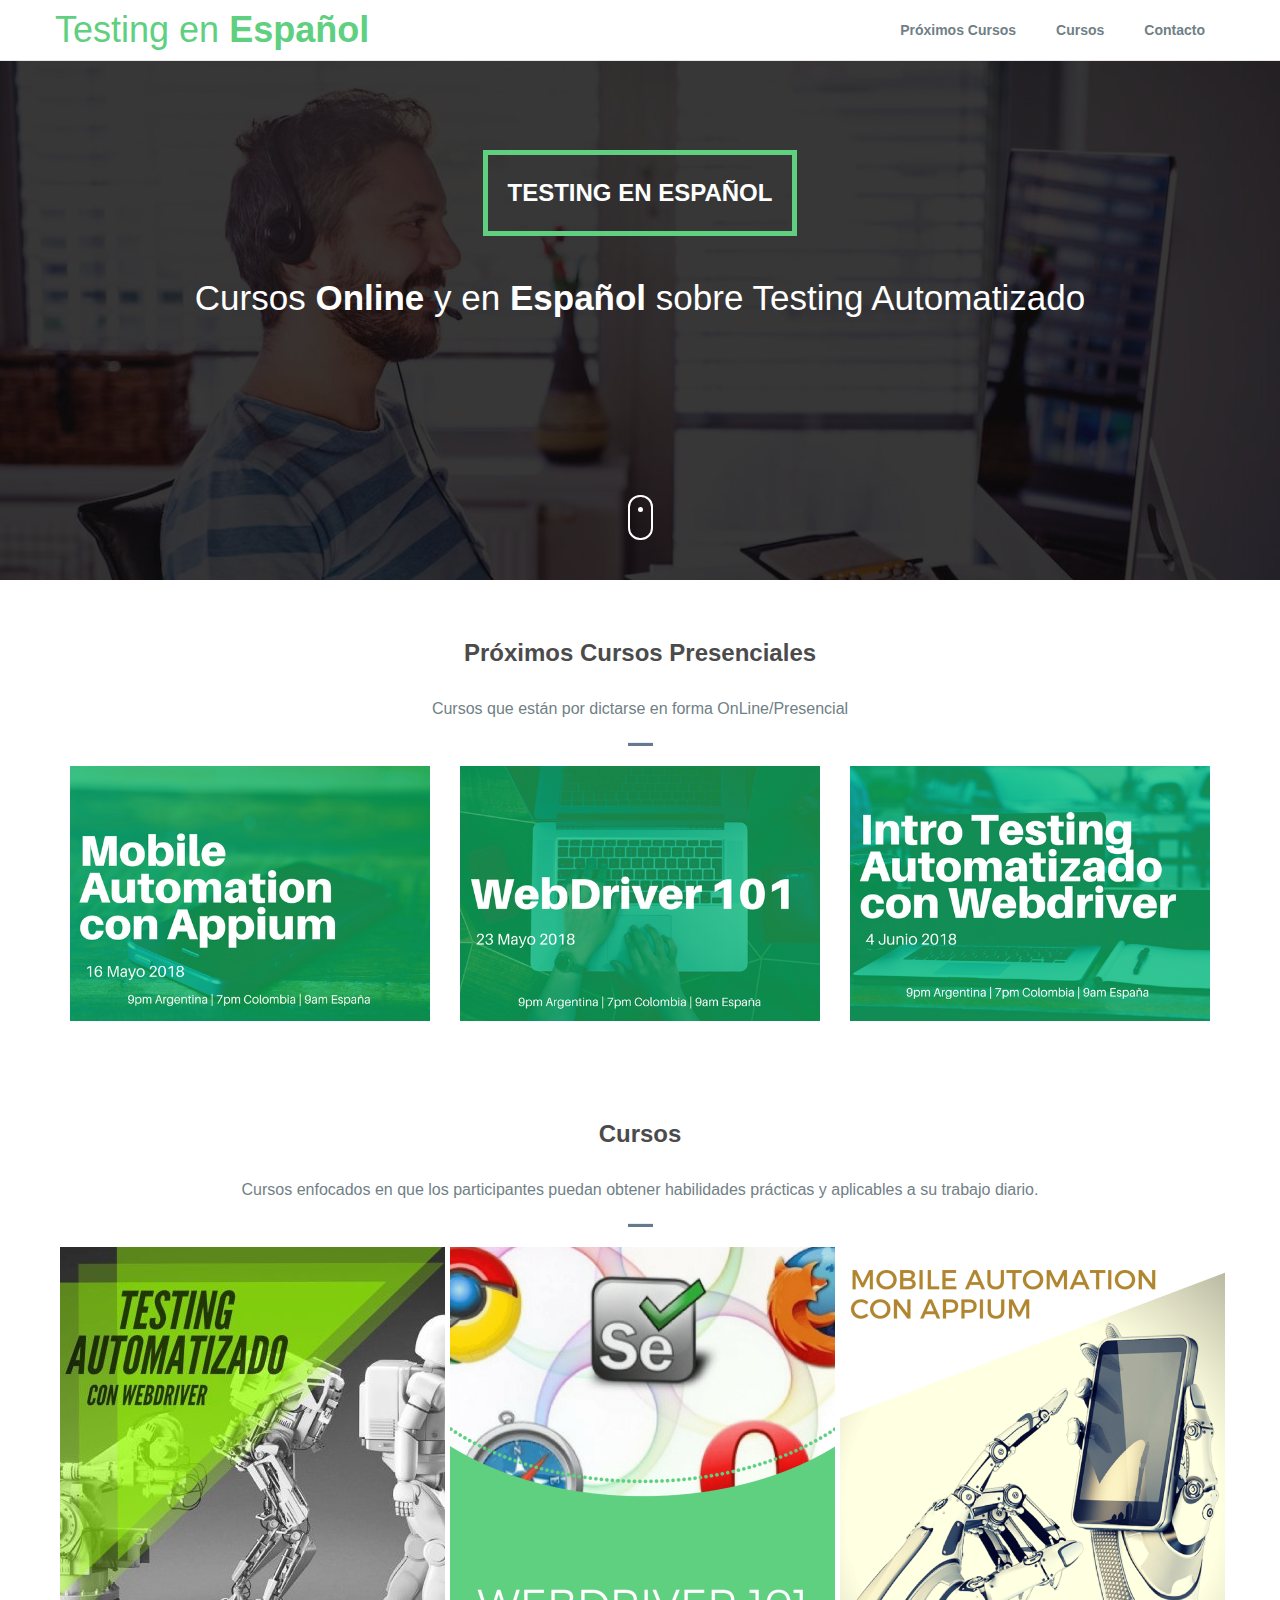
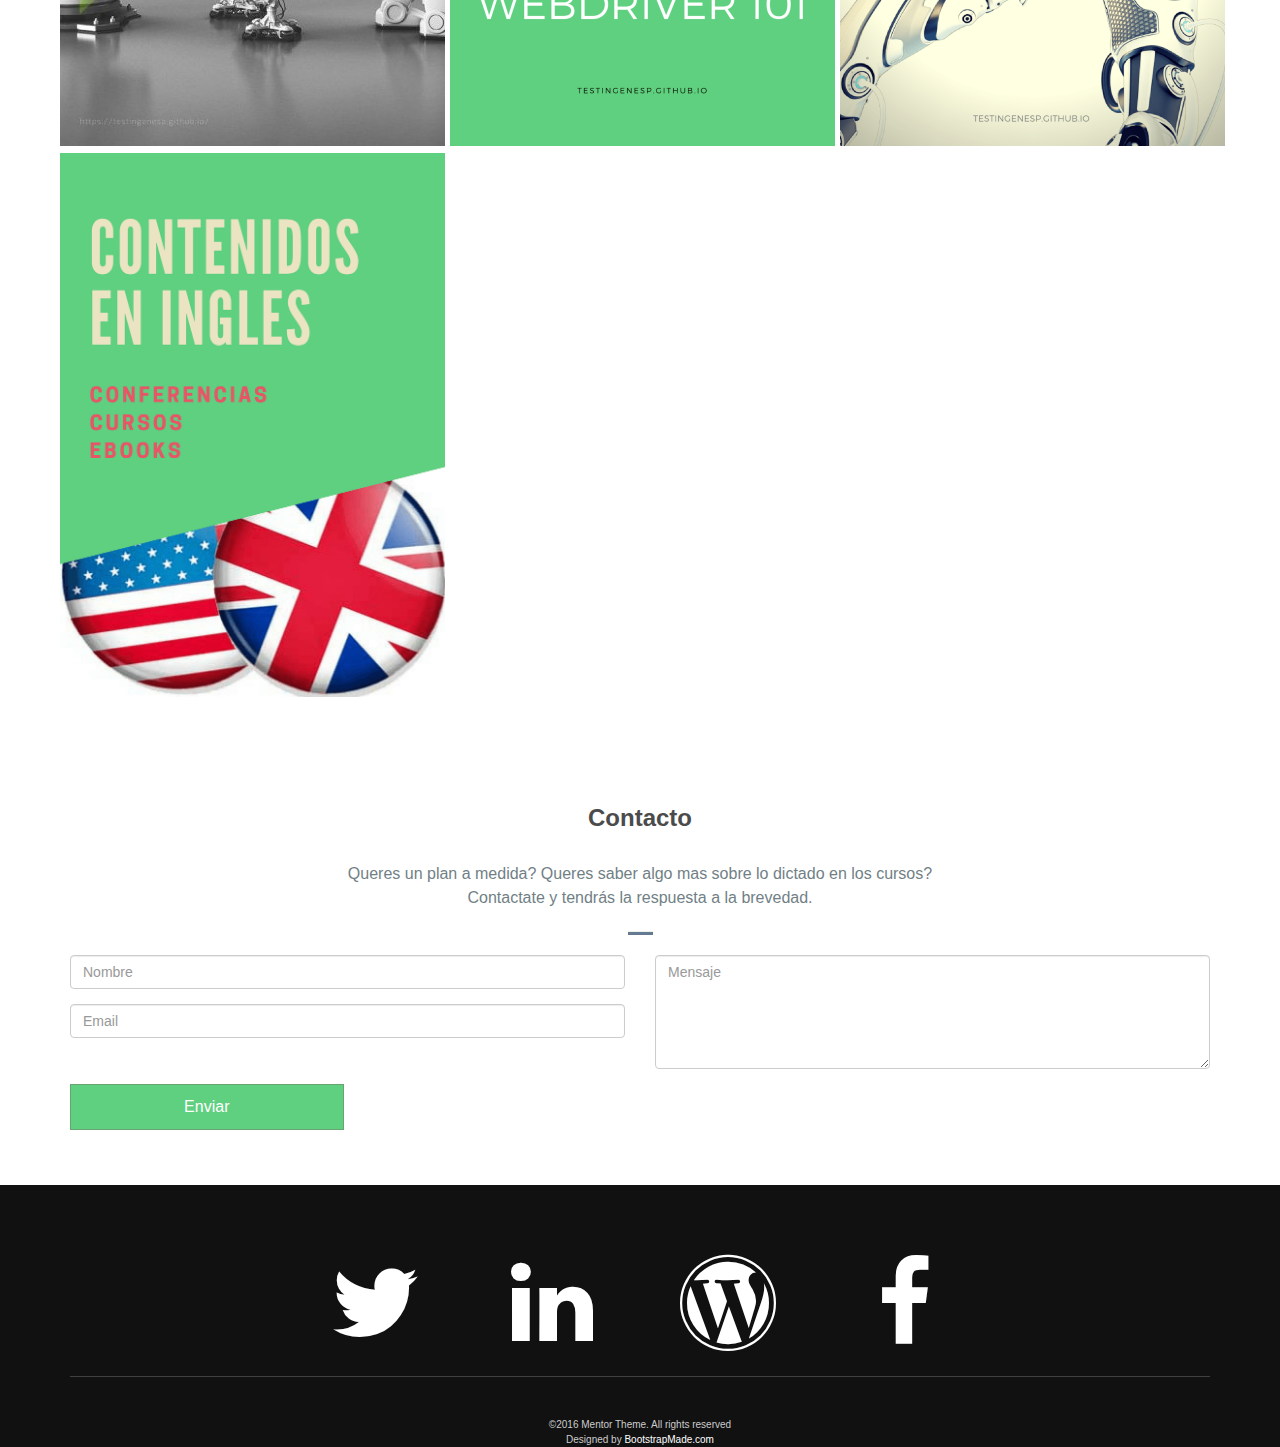
==== commit 8ab15087: "new dates" ====
--- a/index.html
+++ b/index.html
@@ -67,15 +67,16 @@
           <p>Cursos que est&aacute;n por dictarse en forma OnLine/Presencial</p>
           <hr class="bottom-line">
         </div>
-        <div class="col-md-4 col-sm-6">
-            <a href="introduccionTestingAutomatizado.html"><img width="100%" height="100%" src="img/CardIntroduccionTestingAutomatizado.png"></a>
-        </div>        
+		<div class="col-md-4 col-sm-6">
+            <a href="MobileTesting.html"><img width="100%" height="100%" src="img/CardMobileTesting.png"></a>
+        </div>
+
 		<div class="col-md-4 col-sm-6">
             <a href="WebDriver101.html"><img width="100%" height="100%" src="img/CardWebDriver101.png"></a>
         </div>        
 		<div class="col-md-4 col-sm-6">
-            <a href="MobileTesting.html"><img width="100%" height="100%" src="img/CardMobileTesting.png"></a>
-        </div>
+            <a href="introduccionTestingAutomatizado.html"><img width="100%" height="100%" src="img/CardIntroduccionTestingAutomatizado.png"></a>
+        </div>        
       </div>
     </div>
   </section>
--- a/css/style.css
+++ b/css/style.css
@@ -1,4 +1,4 @@
-.text-dec,h3.det-txt{text-transform:uppercase}body{line-height:1.52;color:#717f86;font-size:16px;font-family:'Open Sans',sans-serif;font-weight:400}ol,ul{list-style:none}blockquote,q{quotes:none}blockquote:after,blockquote:before,q:after,q:before{content:'';content:none}table{border-collapse:collapse;border-spacing:0}.section-padding{padding:40px 0}h1,h2,h3,h4,h5,h6{font-family:Open Sans,sans-serif;font-weight:700;color:#4B4B4C}a,a:focus,a:hover{color:#5fcf80}.navbar-default .navbar-brand{color:#5FCF80}.navbar-default{background-color:#fff}.course-text{padding:84px}.navbar-default .navbar-nav>li>a{color:#717f86;font-size:14px;font-weight:700}.navbar-nav>li>a{margin:10px 5px;padding:10px 15px}.navbar-default .navbar-nav>li>a:focus,.navbar-default .navbar-nav>li>a:hover{color:#5FCF80}.navbar-nav .active a{background:0 0!important;color:#5FCF80!important;outline:0}.btn-trial a{background-color:#5FCF80;border-radius:25px;color:#fff!important;border:1px solid #5FCF80}.btn-trial a:focus,.btn-trial a:hover{border:1px solid #5FCF80;background-color:#fff;color:#5FCF80!important}.navbar-default .navbar-brand{font-family:Dosis,sans-serif!important;font-weight:700;text-transform:uppercase;padding:0;height:inherit;font-size:36px;margin:20px 0}.navbar-default .navbar-brand span{font-weight:100!important}.navbar{margin-bottom:0}.padding-zero{padding:0}.mart20{margin-top:20px}.banner{background:url(../img/background.jpeg) center top no-repeat;background-size:cover;min-height:580px;position:relative}.mouse,.mouse::after{position:absolute;left:50%}.bg-color{background-color:RGBA(12,11,11,.82);min-height:580px}.text-dec{font-size:24px;padding:10px 20px;margin:15px 0;color:#fff}.text-border{border:5px solid #5FCF80;display:inline-block;margin-top:150px}.intro-para{font-family:'Alegreya Sans',sans-serif;font-size:45px;color:#fff;margin-top:30px}.modal-dialog{width:600px;margin:150px auto}.mouse{width:25px;height:45px;border:2px solid #fff;bottom:40px;margin-left:-12.5px;border-radius:12px}@-webkit-keyframes rotateplane{0%{top:10px}25%{top:14px}50%{top:19px}75%{top:24px}100%{top:28px}}@-moz-keyframes rotateplane{0%{top:10px}25%{top:14px}50%{top:19px}75%{top:24px}100%{top:28px}}@-o-keyframes rotateplane{0%{top:10px}25%{top:14px}50%{top:19px}75%{top:24px}100%{top:28px}}.mouse::after{content:"";height:5px;width:5px;background-color:#fff;border-radius:100%;top:10px;margin-left:-2.5px;transition:all .3s ease-in;-webkit-animation-name:rotateplane;-webkit-animation-duration:2s;animation-name:rotateplane;animation-duration:2s;animation-iteration-count:infinite}.modal-content h4{font-size:1.5em;font-weight:700}.login-box-body{padding:15px 30px}.login-box-msg,.register-box-msg{margin:0;text-align:center;padding:0 20px 20px}.heading h4,.heading p{text-align:left}.modal-sm{width:400px}.padleft-right{padding-left:5px;padding-right:0}.big-text{font-size:35px}.small-text{font-size:16px}.quote .btn{background-color:#5fcf80;color:#fff;-webkit-transition:all .3s ease-in-out;-moz-transition:all .3s ease-in-out;transition:all .3s ease-in-out;margin-top:10px}.quote .btn:focus,.quote .btn:hover{background-color:#fff;color:#5fcf80;border-color:#fff;-webkit-transition:all .3s ease-in-out;-moz-transition:all .3s ease-in-out;transition:all .3s ease-in-out}h2{font-size:24px;padding-bottom:15px}.bottom-line{width:25px;height:3px;background-color:#637a91}.fea{margin-top:25px}.fea-img{width:20%}.heading{width:80%}.fea i{font-size:39px;color:#5FCF80;margin-top:7px}.heading h4{font-size:17px;line-height:1.25;font-weight:700;color:#000;margin:10px 0}#organisations{background-color:#f7f7f7}.orga-stru{background-color:#5FCF80;width:109px;height:auto;padding:10px 10px 25px;text-align:center;border-radius:0 80px 99px 99px;-moz-border-radius:0 80px 99px 99px;-webkit-border-radius:0 80px 99px 99px;-o-border-radius:0 80px 99px 99px}.orga-stru h3{font-size:36px;color:#fff;font-weight:700}.orga-stru p{font-size:14px;color:#fff;font-weight:400;line-height:20px;padding-top:15px}.orga-stru i{font-size:100px;margin-top:35px;color:#fff}h3.det-txt{font-size:40px;font-weight:700}h4.sm-txt{color:#5FCF80;font-size:24px}p.det-p{padding:40px 0}#pricing{background:#f7f7f7}#cta-2{padding:140px 0}.cta-2-txt{font-size:24px;padding-bottom:15px;text-align:center;margin:0 auto;line-height:34px!important}.cta-2-form input[type=email]{padding:13px 40px;font-size:18px;color:#2b5d83;font-weight:100;min-width:280px;margin-left:-4px;margin-bottom:2px;border:1px solid #5fcf80;background-color:#f7f7f7;border-radius:30px 0 0 30px}.cta-2-form-submit-btn{font-size:18px;text-transform:capitalize;color:#fff;background-color:#5fcf80;border:2px solid #fff;padding:14px 30px;margin-left:-4px;transition:all .3s;-moz-transition:all .3s;-webkit-transition:all .3s;-o-transition:all .3s;border-width:1px 1px 1px 0;border-radius:0 30px 30px 0}#bootstrap-overrides{margin:auto;width:50%;padding:10px}#work-shop{background-color:#f7f7f7}.service-box{background:#fff;padding:60px 30px 80px;box-shadow:0 0 1px 1px rgba(0,0,0,.1)}.icon-box i{color:#5FCF80;font-size:65px}.ser-text{font-size:24px}.icon-box,.icon-text{padding:20px 0 0}.pm-staff-profile-image{width:150px;height:150px;background-color:#C6C6C6;border-radius:50%;display:inline-block}.pm-staff-profile-details{padding:20px}.pm-staff-profile-name{font-size:24px;text-transform:capitalize;color:#2b5d83}.pm-staff-profile-title{text-transform:capitalize;color:#4b4b4b;font-weight:500;padding:12px 0}.pm-staff-profile-bio{color:#4b4b4b;font-weight:100}#testimonial{background-color:#111}.bg-white{background-color:#fff!important}.text-comment{background-color:#fff;padding:20px}.text-par{font-size:20px;padding-bottom:15px}[class*=" imghvr-"] figcaption,[class^=imghvr-] figcaption{background-color:#5FCF80}[class*=" imghvr-"],[class^=imghvr-]{background-color:#5FCF80;color:#fff}.price-in,.price-table .pricing-head{background:#fff;text-align:center}.price-table{box-shadow:0 0 1px 0 RGBA(0,0,0,.4);position:relative}.price-table .pricing-head{padding:40px}.price-table .pricing-head h4{font-size:22px;color:#232c3b;margin-top:0;letter-spacing:1px;border-bottom:1px solid #232c3b;padding-bottom:20px}.pricing-head .amount{font-size:60px;font-weight:700}.pricing-head .curency{display:inline-block;position:relative;top:-30px;font-size:20px}.btn-bg{border:0;border-radius:0;color:#fff!important;padding:20px 0;font-weight:700!important;font-size:14px;background-color:#5fcf80}.contact form .form{width:100%;height:auto;padding:15px 15px 12px;font-size:18px;margin-bottom:18px;color:#7f7f7f;letter-spacing:.5px}#contact .form-control{background:#fafafa;border:1px solid rgba(119,81,81,.34);width:100%;margin-bottom:15px;border-radius:0}.textarea{height:228px;max-width:100%;max-height:229px}.light{font-weight:100}.white{color:#fff!important}.validation{color:red;display:none;margin:0 0 20px;font-weight:400;font-size:13px}#errormessage,#sendmessage{display:none;padding:15px;font-weight:600;margin-bottom:15px;text-align:center}#sendmessage{color:green;border:1px solid green}#errormessage{color:red;border:1px solid red}#errormessage.show,#sendmessage.show,.show{display:block}.footer{background:#111;color:#ccc;font-size:10px}.footer a{color:#fff}.footer h3{font-weight:300;letter-spacing:.05em;margin:0 0 40px;font-size:24px}.footer .form-control{border-radius:30px;border:none;background:rgba(255,255,255,.1);padding-left:30px;color:#e5e6e7;margin-bottom:0;height:48px}.footer .social-links li a{color:#fff;font-size:32px;line-height:50px;border-radius:50%;text-align:center;-webkit-transition:all .3s ease-out;transition:all .3s ease-out}.footer .social-links li{display:inline-block;margin:0 25px 25px;-webkit-transition:all .3s ease-out;transition:all .3s ease-out}.footer .mc-trial{margin:20px 0}.footer .social-links{list-style:none;margin:30px 0 40px;padding:40px 0 0;border-bottom:1px solid rgba(255,255,255,.2)}.btn-submit:focus,.btn-submit:hover{background-color:#5fcf80;color:#fff}.btn-submit{padding:14px 12px;border-radius:50px;text-transform:uppercase;background-color:#5fcf80;color:#fff}.btn-submit i{padding-left:8px}.btn-sec{margin-top:20px}.ser-btn{padding:10px 18px;border:0;background-color:#222935;color:#fff;border-radius:3px;display:inline-block;margin-bottom:20px}.mem-info{padding:45px 10px 0;background-color:#eee}.mem-info h4{font-size:18px;padding:10px 0}.mem-info h3{font-size:24px;padding:15px 0}.mem-info h5{margin-top:10px;margin-bottom:10px}.mem-info p{margin:0 0 10px}.agent-social li{display:inline-block;padding:0 10px 0 0;margin-bottom:10px}.btn{padding:10px 20px}.light-form-button{background:#5fcf80;padding:10px;color:#fff;:#fafafa;border:1px solid rgba(119,81,81,.34);width:24%;margin-bottom:15px;-webkit-transition:all .3s ease-in-out;-moz-transition:all .3s ease-in-out;transition:all .3s ease-in-out}.btn-green,.btn-green:hover{background-color:#5fcf80;color:#fff}.footer .form-control:focus{box-shadow:none}.ClassyCountdown-wrapper{text-align:center}.ClassyCountdown-value{font-size:45px;font-family:Montserrat,sans-serif}.ClassyCountdown-value span{font-family:'Open Sans',sans-serif!important}.ClassyCountdown-wrapper canvas{width:149px;height:149px;@media (min-width: 769px) and (max-width: 980px) {
+.text-dec,h3.det-txt{text-transform:uppercase}body{line-height:1.52;color:#717f86;font-size:16px;font-family:'Open Sans',sans-serif;font-weight:400}ol,ul{list-style:none}blockquote,q{quotes:none}blockquote:after,blockquote:before,q:after,q:before{content:'';content:none}table{border-collapse:collapse;border-spacing:0}.section-padding{padding:40px 0}h1,h2,h3,h4,h5,h6{font-family:Open Sans,sans-serif;font-weight:700;color:#4B4B4C}a,a:focus,a:hover{color:#5fcf80}.navbar-default .navbar-brand{color:#5FCF80}.navbar-default{background-color:#fff}.course-text{padding:84px}.navbar-default .navbar-nav>li>a{color:#717f86;font-size:14px;font-weight:700}.navbar-nav>li>a{margin:10px 5px;padding:10px 15px}.navbar-default .navbar-nav>li>a:focus,.navbar-default .navbar-nav>li>a:hover{color:#5FCF80}.navbar-nav .active a{background:0 0!important;color:#5FCF80!important;outline:0}.btn-trial a{background-color:#5FCF80;border-radius:25px;color:#fff!important;border:1px solid #5FCF80}.btn-trial a:focus,.btn-trial a:hover{border:1px solid #5FCF80;background-color:#fff;color:#5FCF80!important}.navbar-default .navbar-brand{font-family:Dosis,sans-serif!important;font-weight:700;padding:0;height:inherit;font-size:36px;margin:20px 0}.navbar-default .navbar-brand span{font-weight:100!important}.navbar{margin-bottom:0}.padding-zero{padding:0}.mart20{margin-top:20px}.banner{background:url(../img/background.jpeg) center top no-repeat;background-size:cover;min-height:580px;position:relative}.mouse,.mouse::after{position:absolute;left:50%}.bg-color{background-color:RGBA(12,11,11,.82);min-height:580px}.text-dec{font-size:24px;padding:10px 20px;margin:15px 0;color:#fff}.text-border{border:5px solid #5FCF80;display:inline-block;margin-top:150px}.intro-para{font-family:'Alegreya Sans',sans-serif;font-size:45px;color:#fff;margin-top:30px}.modal-dialog{width:600px;margin:150px auto}.mouse{width:25px;height:45px;border:2px solid #fff;bottom:40px;margin-left:-12.5px;border-radius:12px}@-webkit-keyframes rotateplane{0%{top:10px}25%{top:14px}50%{top:19px}75%{top:24px}100%{top:28px}}@-moz-keyframes rotateplane{0%{top:10px}25%{top:14px}50%{top:19px}75%{top:24px}100%{top:28px}}@-o-keyframes rotateplane{0%{top:10px}25%{top:14px}50%{top:19px}75%{top:24px}100%{top:28px}}.mouse::after{content:"";height:5px;width:5px;background-color:#fff;border-radius:100%;top:10px;margin-left:-2.5px;transition:all .3s ease-in;-webkit-animation-name:rotateplane;-webkit-animation-duration:2s;animation-name:rotateplane;animation-duration:2s;animation-iteration-count:infinite}.modal-content h4{font-size:1.5em;font-weight:700}.login-box-body{padding:15px 30px}.login-box-msg,.register-box-msg{margin:0;text-align:center;padding:0 20px 20px}.heading h4,.heading p{text-align:left}.modal-sm{width:400px}.padleft-right{padding-left:5px;padding-right:0}.big-text{font-size:35px}.small-text{font-size:16px}.quote .btn{background-color:#5fcf80;color:#fff;-webkit-transition:all .3s ease-in-out;-moz-transition:all .3s ease-in-out;transition:all .3s ease-in-out;margin-top:10px}.quote .btn:focus,.quote .btn:hover{background-color:#fff;color:#5fcf80;border-color:#fff;-webkit-transition:all .3s ease-in-out;-moz-transition:all .3s ease-in-out;transition:all .3s ease-in-out}h2{font-size:24px;padding-bottom:15px}.bottom-line{width:25px;height:3px;background-color:#637a91}.fea{margin-top:25px}.fea-img{width:20%}.heading{width:80%}.fea i{font-size:39px;color:#5FCF80;margin-top:7px}.heading h4{font-size:17px;line-height:1.25;font-weight:700;color:#000;margin:10px 0}#organisations{background-color:#f7f7f7}.orga-stru{background-color:#5FCF80;width:109px;height:auto;padding:10px 10px 25px;text-align:center;border-radius:0 80px 99px 99px;-moz-border-radius:0 80px 99px 99px;-webkit-border-radius:0 80px 99px 99px;-o-border-radius:0 80px 99px 99px}.orga-stru h3{font-size:36px;color:#fff;font-weight:700}.orga-stru p{font-size:14px;color:#fff;font-weight:400;line-height:20px;padding-top:15px}.orga-stru i{font-size:100px;margin-top:35px;color:#fff}h3.det-txt{font-size:40px;font-weight:700}h4.sm-txt{color:#5FCF80;font-size:24px}p.det-p{padding:40px 0}#pricing{background:#f7f7f7}#cta-2{padding:140px 0}.cta-2-txt{font-size:24px;padding-bottom:15px;text-align:center;margin:0 auto;line-height:34px!important}.cta-2-form input[type=email]{padding:13px 40px;font-size:18px;color:#2b5d83;font-weight:100;min-width:280px;margin-left:-4px;margin-bottom:2px;border:1px solid #5fcf80;background-color:#f7f7f7;border-radius:30px 0 0 30px}.cta-2-form-submit-btn{font-size:18px;text-transform:capitalize;color:#fff;background-color:#5fcf80;border:2px solid #fff;padding:14px 30px;margin-left:-4px;transition:all .3s;-moz-transition:all .3s;-webkit-transition:all .3s;-o-transition:all .3s;border-width:1px 1px 1px 0;border-radius:0 30px 30px 0}#bootstrap-overrides{margin:auto;width:50%;padding:10px}#work-shop{background-color:#f7f7f7}.service-box{background:#fff;padding:60px 30px 80px;box-shadow:0 0 1px 1px rgba(0,0,0,.1)}.icon-box i{color:#5FCF80;font-size:65px}.ser-text{font-size:24px}.icon-box,.icon-text{padding:20px 0 0}.pm-staff-profile-image{width:150px;height:150px;background-color:#C6C6C6;border-radius:50%;display:inline-block}.pm-staff-profile-details{padding:20px}.pm-staff-profile-name{font-size:24px;text-transform:capitalize;color:#2b5d83}.pm-staff-profile-title{text-transform:capitalize;color:#4b4b4b;font-weight:500;padding:12px 0}.pm-staff-profile-bio{color:#4b4b4b;font-weight:100}#testimonial{background-color:#111}.bg-white{background-color:#fff!important}.text-comment{background-color:#fff;padding:20px}.text-par{font-size:20px;padding-bottom:15px}[class*=" imghvr-"] figcaption,[class^=imghvr-] figcaption{background-color:#5FCF80}[class*=" imghvr-"],[class^=imghvr-]{background-color:#5FCF80;color:#fff}.price-in,.price-table .pricing-head{background:#fff;text-align:center}.price-table{box-shadow:0 0 1px 0 RGBA(0,0,0,.4);position:relative}.price-table .pricing-head{padding:40px}.price-table .pricing-head h4{font-size:22px;color:#232c3b;margin-top:0;letter-spacing:1px;border-bottom:1px solid #232c3b;padding-bottom:20px}.pricing-head .amount{font-size:60px;font-weight:700}.pricing-head .curency{display:inline-block;position:relative;top:-30px;font-size:20px}.btn-bg{border:0;border-radius:0;color:#fff!important;padding:20px 0;font-weight:700!important;font-size:14px;background-color:#5fcf80}.contact form .form{width:100%;height:auto;padding:15px 15px 12px;font-size:18px;margin-bottom:18px;color:#7f7f7f;letter-spacing:.5px}#contact .form-control{background:#fafafa;border:1px solid rgba(119,81,81,.34);width:100%;margin-bottom:15px;border-radius:0}.textarea{height:228px;max-width:100%;max-height:229px}.light{font-weight:100}.white{color:#fff!important}.validation{color:red;display:none;margin:0 0 20px;font-weight:400;font-size:13px}#errormessage,#sendmessage{display:none;padding:15px;font-weight:600;margin-bottom:15px;text-align:center}#sendmessage{color:green;border:1px solid green}#errormessage{color:red;border:1px solid red}#errormessage.show,#sendmessage.show,.show{display:block}.footer{background:#111;color:#ccc;font-size:10px}.footer a{color:#fff}.footer h3{font-weight:300;letter-spacing:.05em;margin:0 0 40px;font-size:24px}.footer .form-control{border-radius:30px;border:none;background:rgba(255,255,255,.1);padding-left:30px;color:#e5e6e7;margin-bottom:0;height:48px}.footer .social-links li a{color:#fff;font-size:32px;line-height:50px;border-radius:50%;text-align:center;-webkit-transition:all .3s ease-out;transition:all .3s ease-out}.footer .social-links li{display:inline-block;margin:0 25px 25px;-webkit-transition:all .3s ease-out;transition:all .3s ease-out}.footer .mc-trial{margin:20px 0}.footer .social-links{list-style:none;margin:30px 0 40px;padding:40px 0 0;border-bottom:1px solid rgba(255,255,255,.2)}.btn-submit:focus,.btn-submit:hover{background-color:#5fcf80;color:#fff}.btn-submit{padding:14px 12px;border-radius:50px;text-transform:uppercase;background-color:#5fcf80;color:#fff}.btn-submit i{padding-left:8px}.btn-sec{margin-top:20px}.ser-btn{padding:10px 18px;border:0;background-color:#222935;color:#fff;border-radius:3px;display:inline-block;margin-bottom:20px}.mem-info{padding:45px 10px 0;background-color:#eee}.mem-info h4{font-size:18px;padding:10px 0}.mem-info h3{font-size:24px;padding:15px 0}.mem-info h5{margin-top:10px;margin-bottom:10px}.mem-info p{margin:0 0 10px}.agent-social li{display:inline-block;padding:0 10px 0 0;margin-bottom:10px}.btn{padding:10px 20px}.light-form-button{background:#5fcf80;padding:10px;color:#fff;:#fafafa;border:1px solid rgba(119,81,81,.34);width:24%;margin-bottom:15px;-webkit-transition:all .3s ease-in-out;-moz-transition:all .3s ease-in-out;transition:all .3s ease-in-out}.btn-green,.btn-green:hover{background-color:#5fcf80;color:#fff}.footer .form-control:focus{box-shadow:none}.ClassyCountdown-wrapper{text-align:center}.ClassyCountdown-value{font-size:45px;font-family:Montserrat,sans-serif}.ClassyCountdown-value span{font-family:'Open Sans',sans-serif!important}.ClassyCountdown-wrapper canvas{width:149px;height:149px;@media (min-width: 769px) and (max-width: 980px) {
     .ser-text {
     font-size: 20px;
     }
